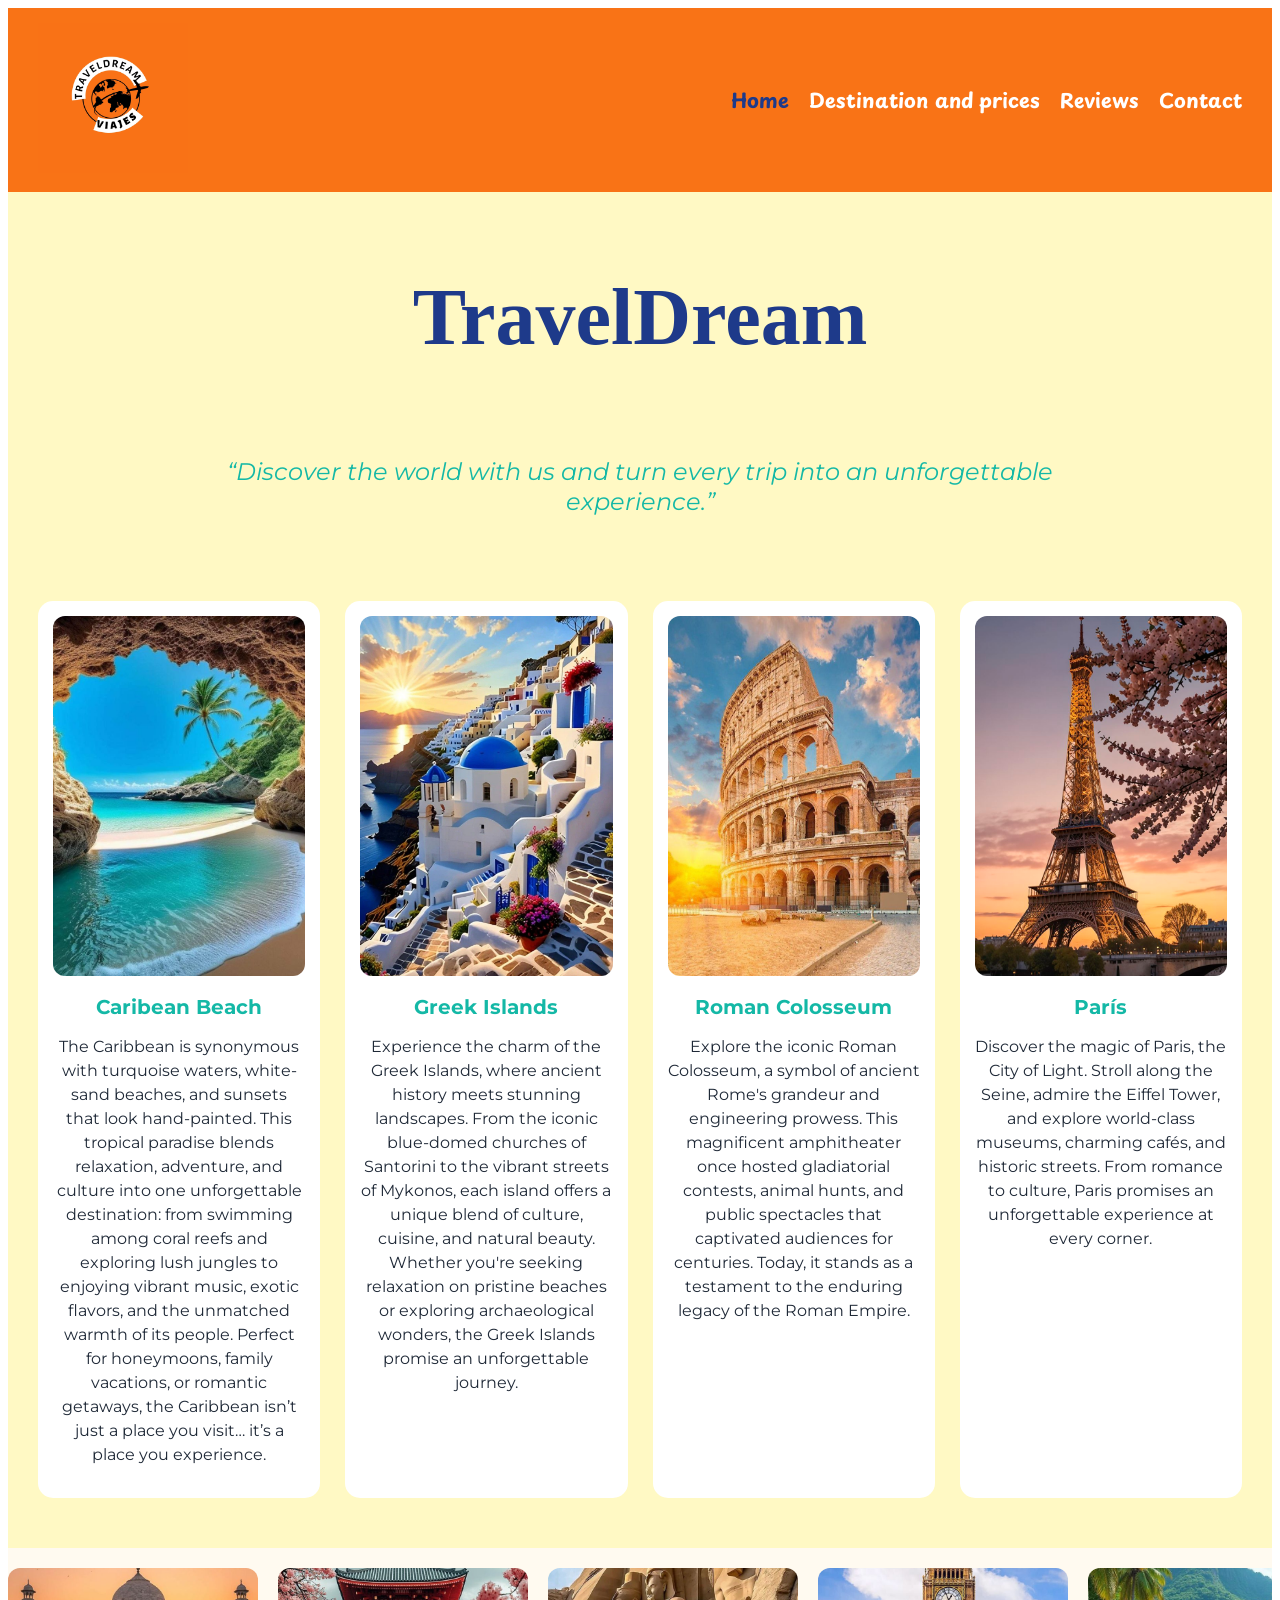
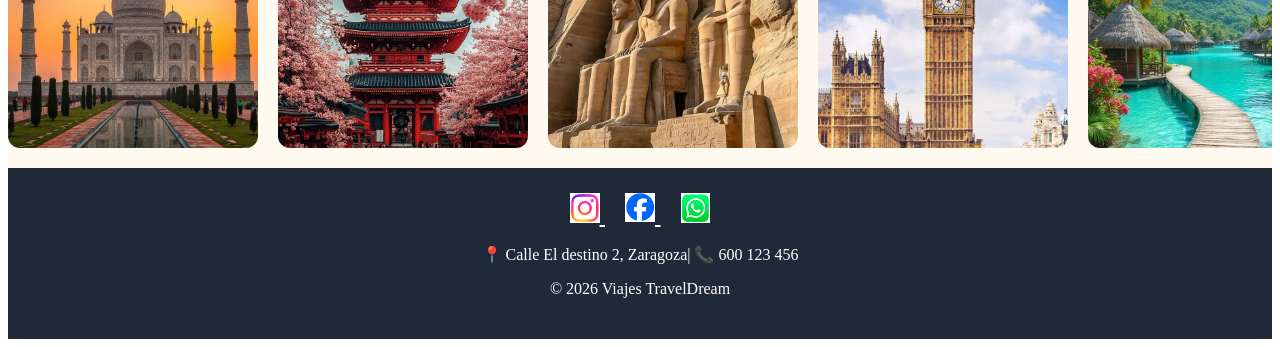
==== Index.html @ 804f77cd "Ya he cambiadocontactos en la pagina de index" ====
<!DOCTYPE html>
<html lang="en">

<head>
    <meta charset="UTF-8">
    <meta name="viewport" content="width=device-width, initial-scale=1.0">
    <title>TravelDream - your dream vacation</title>

    <link rel="stylesheet" href="./CSS/rest.css">
    <link rel="stylesheet" href="./CSS/styles.css">
    <link rel="preconnect" href="https://fonts.googleapis.com">
    <link rel="preconnect" href="https://fonts.gstatic.com" crossorigin>
    <link href="https://fonts.googleapis.com/css2?family=Montserrat:ital,wght@0,100..900;1,100..900&display=swap"
        rel="stylesheet">
    <link rel="preconnect" href="https://fonts.googleapis.com">
    <link rel="preconnect" href="https://fonts.gstatic.com" crossorigin>
    <link href="https://fonts.googleapis.com/css2?family=Playpen+Sans:wght@100..800&display=swap" rel="stylesheet">
</head>

<body>
    <header class="header">
        <div class="logo">
            <img src="Imagénes/LOGOTIPO.jpg" alt="viajes TravelDream">
        </div>
        <nav class="nav">
            <ul>
                <li><a href="Home.html" class="active">Home</a>
                <li><a href="Destinos y Precios.html">Destination and prices</a></li>
                <li><a href="Reseñas.html">Reviews</a></li>
                <li><a href="contacto.html">Contact</a></li>
            </ul>
        </nav>
    </header>

    <main>
        <section class="home">
            <h1>TravelDream</h1>
            <h2>
                <p class="home-description">
                    “Discover the world with us and turn every trip into an unforgettable experience.”
                </p>
            </h2>

            <div class="home-grid">
                <article class="home-card">
                    <img src="Imagénes/3.jpg" alt="Caribean Beach">
                    <h3>Caribean Beach</h3>
                    <p>The Caribbean is synonymous with turquoise waters, white-sand beaches, and sunsets that look
                        hand-painted. This tropical paradise blends relaxation, adventure, and culture into one
                        unforgettable destination: from swimming among coral reefs and exploring lush jungles to
                        enjoying vibrant music, exotic flavors, and the unmatched warmth of its people. Perfect for
                        honeymoons, family vacations, or romantic getaways, the Caribbean isn’t just a place you visit…
                        it’s a place you experience.
                    </p>
                </article>

                <article class="home-card">
                    <img src="Imagénes/6.jpg" alt="Greek Islands">
                    <h3>Greek Islands</h3>
                    <p>Experience the charm of the Greek Islands, where ancient history meets stunning landscapes. From
                        the iconic blue-domed churches of Santorini to the vibrant streets of Mykonos, each island
                        offers a unique blend of culture, cuisine, and natural beauty. Whether you're seeking relaxation
                        on pristine beaches or exploring archaeological wonders, the Greek Islands promise an
                        unforgettable journey.
                    </p>
                </article>

                <article class="home-card">
                    <img src="Imagénes/12.jpg" alt="Roman Colosseum">
                    <h3>Roman Colosseum</h3>
                    <p>Explore the iconic Roman Colosseum, a symbol of ancient Rome's grandeur and engineering prowess.
                        This magnificent amphitheater once hosted gladiatorial contests, animal hunts, and public
                        spectacles that captivated audiences for centuries. Today, it stands as a testament to the
                        enduring legacy of the Roman Empire.
                    </p>
                </article>

                <article class="home-card">
                    <img src="Imagénes/16.jpg" alt="París">
                    <h3>París</h3>
                    <p>Discover the magic of Paris, the City of Light. Stroll along the Seine, admire the Eiffel Tower,
                        and explore world-class museums, charming cafés, and historic streets. From romance to culture,
                        Paris promises an unforgettable experience at every corner.
                </article>
            </div>
        </section>
       



        <section class="carousel">
            <div class="carousel-track">
                <img src="Imagénes/18.jpg" alt="Destinos">
                <img src="Imagénes/19.jpg" alt="Destinos">
                <img src="Imagénes/20.jpg" alt="Destinos">
                <img src="Imagénes/21.jpg" alt="Destinos">
                <img src="Imagénes/22.jpg" alt="Destinos">
                <img src="Imagénes/23.jpg" alt="Destinos">
                <img src="Imagénes/24.jpg" alt="Destinos">
                <img src="Imagénes/26.jpg" alt="Destinos">
                <img src="Imagénes/27.jpg" alt="Destinos">
            </div>
        </section>
    </main>

    <footer class="footer">
        <div class="social">
            <a href="Imagénes/icono insta.png" target="_blank">
                <img src="Imagénes/icono insta.png" alt="Instagram" class="social-icon">
            </a>

            <a href="Imagénes/facebook.png" target="_blank">
                <img src="Imagénes/facebook.png" class="social-icon">
            </a>
            <a href="Imagénes/wasp2.png" target="_blank">
                <img src="Imagénes/wasp2.png" class="social-icon">
            </a>
        </div>
        <p>📍 Calle El destino 2, Zaragoza| 📞 600 123 456</p>
        <p>© 2026 Viajes TravelDream</p>
    </footer>



</body>

</html>
---- CSS/styles.css ----
.montserrat-bold {
  font-family: "Montserrat", sans-serif;
  font-optical-sizing: auto;
  font-weight: 700;
  font-style: normal;
}
.montserrat-regular {
  font-family: "Montserrat", sans-serif;
  font-optical-sizing: auto;
  font-weight: 400;
  font-style: normal;
}

.playpen-sans-cursive{
  font-family: "Playpen Sans", cursive;
  font-optical-sizing: auto;
  font-weight: 700;
  font-style: normal;
}
.header {
    display: flex;
    justify-content: space-between;
    align-items: center;
    background-color: #f97316;
    padding: 15px 30px;
}

.logo img {
    width: 150px;
}

.nav ul {
    display: flex;
    list-style: none;
    gap: 20px;
}

.nav a {
    text-decoration: none;
    color: #fff;
    font-family: 'Playpen Sans', sans-serif;
    font-size: 20px;
    font-weight: bold;
    transition: color 0.3s;
}

.nav a:hover {
    color: #1E3A8A;
}

.nav a.active {
    color: #1E3A8A;
    cursor: default;
}

.nav a:not(.active):hover {
    color: #1E3A8A;
}



h1 {
    color: #1E3A8A;
    font-family: "Playpen Sans"cursive;
    font-size: 80px;
    font-weight: 700;
    text-align: center;
    margin-top: 30px;
    margin-bottom: -10px;
}

h2 {
    color:#14B8A6;
    font-family: "Playpen"cursive;
    font-style: italic;
    font-size: 40px;
    font-weight: 400;
    text-align: center;
    padding: 0 120px;
    white-space: pre-line;
    line-height: 30px;

}


.home {
    padding: 50px 30px;
    background-color:#FFF9C4;
    text-align: center;
}

.home h2 {
    margin-bottom: 30px;
    color: #14B8A6;
    font-family: "Montserrat", sans-serif;
    font-size: 24px;

}

.home-grid {
    display: grid;
    grid-template-columns: repeat(4, 1fr);
    gap: 25px;
}

.home-card {
    background-color: #fff;
    border-radius: 15px;
    padding: 15px;
    transition: transform 0.3s, box-shadow 0.3s;
}

.home-card:hover {
    transform: translateY(-8px);
    box-shadow: 0 10px 20px rgba(0, 0, 0, 0.15);
}

.home-card img {
    width: 100%;
    height: 360px;
    object-fit: cover;
    border-radius: 12px;
}

.home-card h3 {

    margin: 15px 0 10px;
    color: #14B8A6;
    font-family: "Montserrat", sans-serif;
    font-size: 20px
}

.home-card p {
    color: #1f2937;
    font-family: "Montserrat", sans-serif;
    font-weight: 400;
    font-size: 16px;
    line-height: 1.5;
}





.carousel {
    width: 100%;
    overflow: hidden;
    background-color: #fffaf0;
    padding: 20px 0;
}

.carousel-track {
    display: flex;
    width: max-content;
    animation: scroll 12s linear infinite;
}

.carousel-track img {
    width: 250px;
    height: 180px;
    object-fit: cover;
    margin-right: 20px;
    border-radius: 12px;
}

.footer {
    background-color: #1f2937;
    color: #fff;
    text-align: center;
    padding: 25px;
}

.social {
    margin-bottom: 10px;
}

.social a {
    color: #fff;
    margin: 0 10px;
    font-size: 22px;
    transition: transform 0.3s;
}

.social a:hover {
    transform: scale(1.2);
}

.social-icon {
    width: 30px;
    height: 30px;
    object-fit: contain;
    transition: transform 0.3s ease;
}

.contact {
    background-color: #FFF9C4;
    padding: 50px 30px;
    text-align: center;
   
    
}
.contact h2 {
    font-family: 'monserrat'sans-serif;
    font-size: 25px;
}
.contact-form {
    max-width: 500px;
   margin:auto;
    display: flex;
    flex-direction: column;

    gap: 15px;
}

.contact-form input,
.contact-form textarea {
    padding: 10px;
    border-radius: 8px;
    border: 1px solid #ccc;
    font-family: 'Monserrat'sans-serif;
    font-size: 14px;
    font-weight: 400;
}

.contact-form button {
    background-color:#14B8A6;
    color:#fff;
    font-family: 'Monserrat';
    font-size: 15px;
    font-weight: 600;
    border: none;
    padding: 12px;
    border-radius: 8px;
    cursor: pointer;
    transition: background 0.3s;
}

.contact-form button:hover {
    background-color:#1E3A8A;
}
@media (max-width: 768px) {
    .contact {
        padding: 40px 20px;
    }

    .contact h2 {
        font-size: 22px;
    }

    .contact-form button {
        font-size: 16px;
    }
}






/* ANIMACIÓN del carrusel */
@keyframes scroll {
    0% {
        transform: translateX(0);
    }

    100% {
        transform: translateX(-50%);
    }
}

/* PAUSA AL PASAR EL RATÓN */
.carousel:hover .carousel-track {
    animation-play-state: paused;
}

/* RESPONSIVE */
@media (max-width: 768px) {
    .carousel-track img {
        width: 180px;
        height: 140px;
    }
}


/* RESPONSIVE */
@media (max-width: 768px) {
    .nav ul {
        flex-direction: column;
        gap: 10px;
    }

    

    .carousel img {
        height: 220px;
    }
}


/* estilo de destinos y precios */
.pricing {
    padding: 50px 5%;
    text-align: center;
    background-color: #FFF9C4;
}

.subtitle {
    color: #666;
    margin-bottom: 30px;
}

.table-container {
    overflow-x: auto; /* permite scroll lateral en móviles */
}

table {
    width: 100%;
    border-collapse: collapse;
    background: white;
    box-shadow: 0 5px 15px rgba(0,0,0,0.05);
    border-radius: 10px;
    overflow: hidden;
}

th, td {
    padding: 15px 20px;
    text-align: left;
    border-bottom: 1px solid #eee;
}

th {
    background-color: #0077b6; /* TravelDream Blue */
    color: white;
    font-weight: 600;
    text-transform: uppercase;
    font-size: 0.85rem;
}

tr:hover {
    background-color: #f9f9f9;
}

.price {
    font-weight: bold;
    color: #0077b6;
    font-size: 1.1rem;
}

.btn-book {
    background-color: #2a9d8f;
    color: white;
    border: none;
    padding: 8px 15px;
    border-radius: 5px;
    cursor: pointer;
    font-family: 'Montserrat', sans-serif;
    transition: 0.3s;
}

.btn-book:hover {
    background-color: #264653;
}
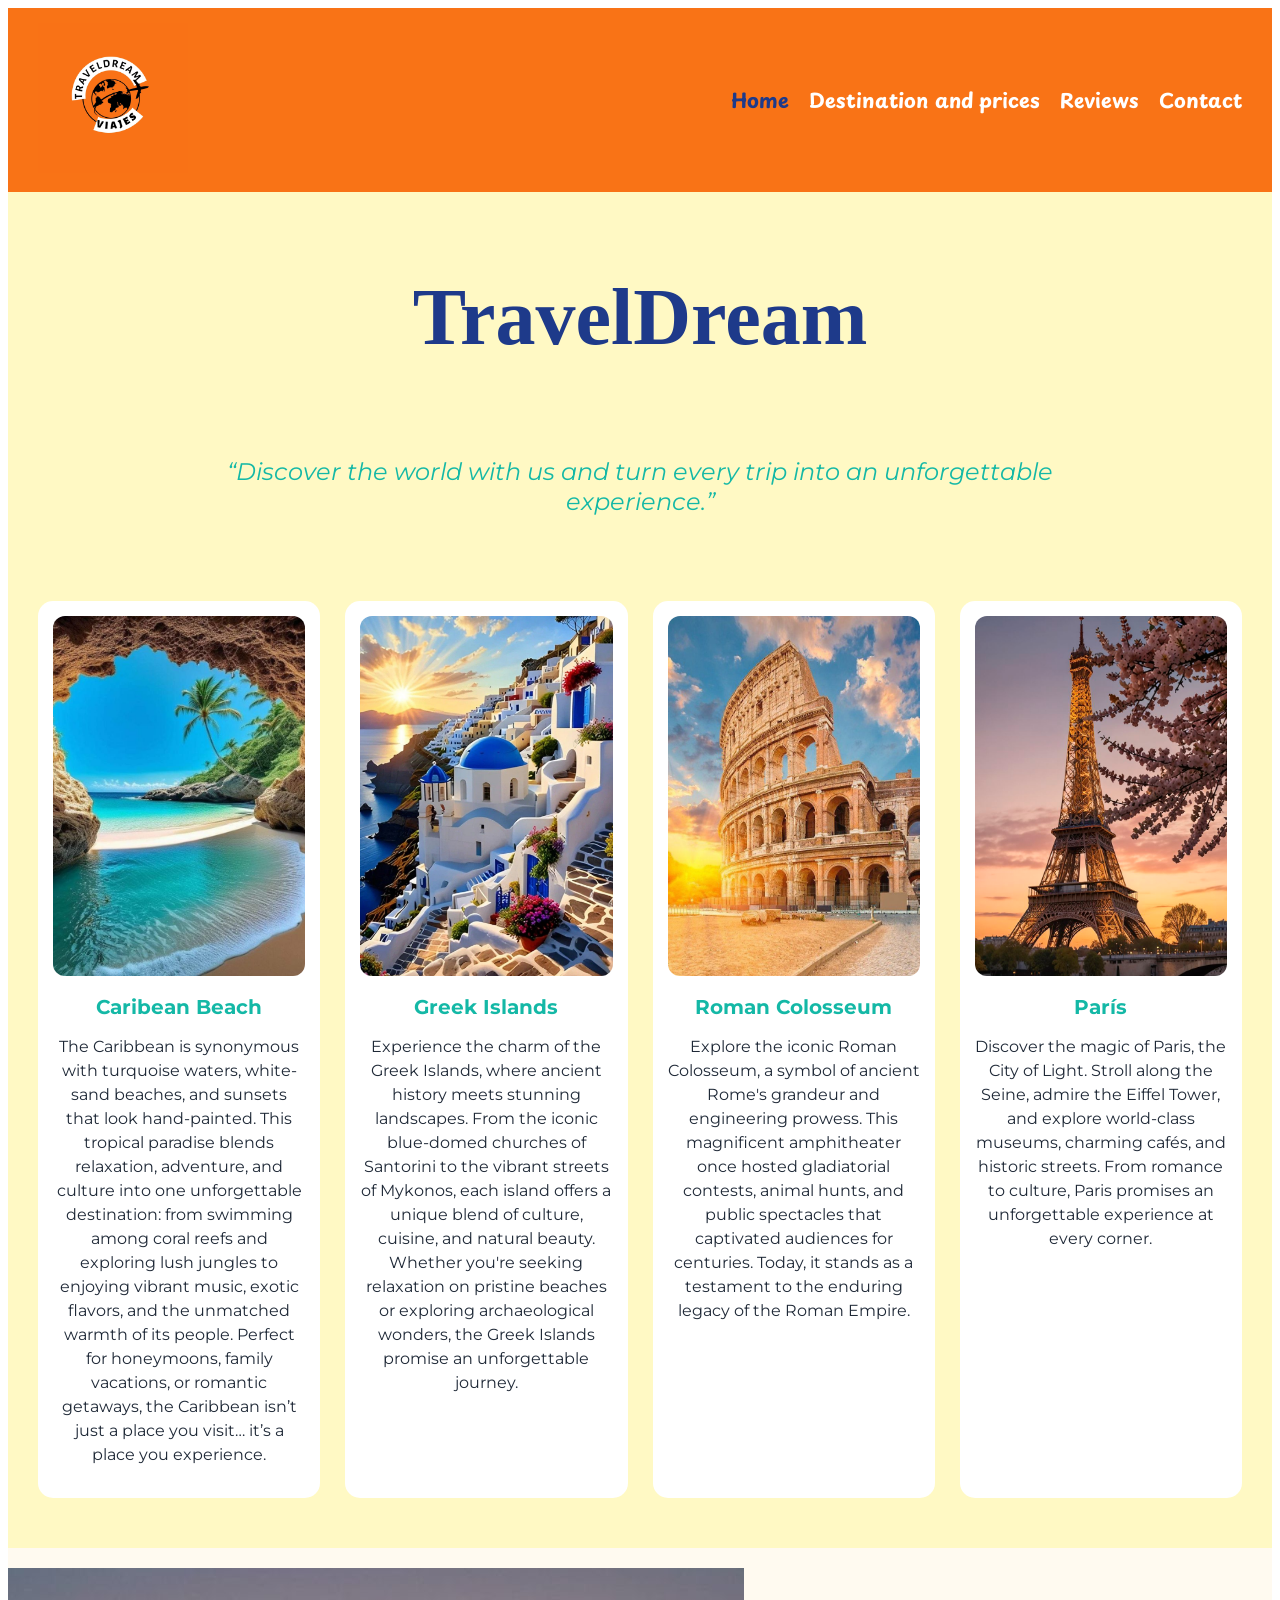
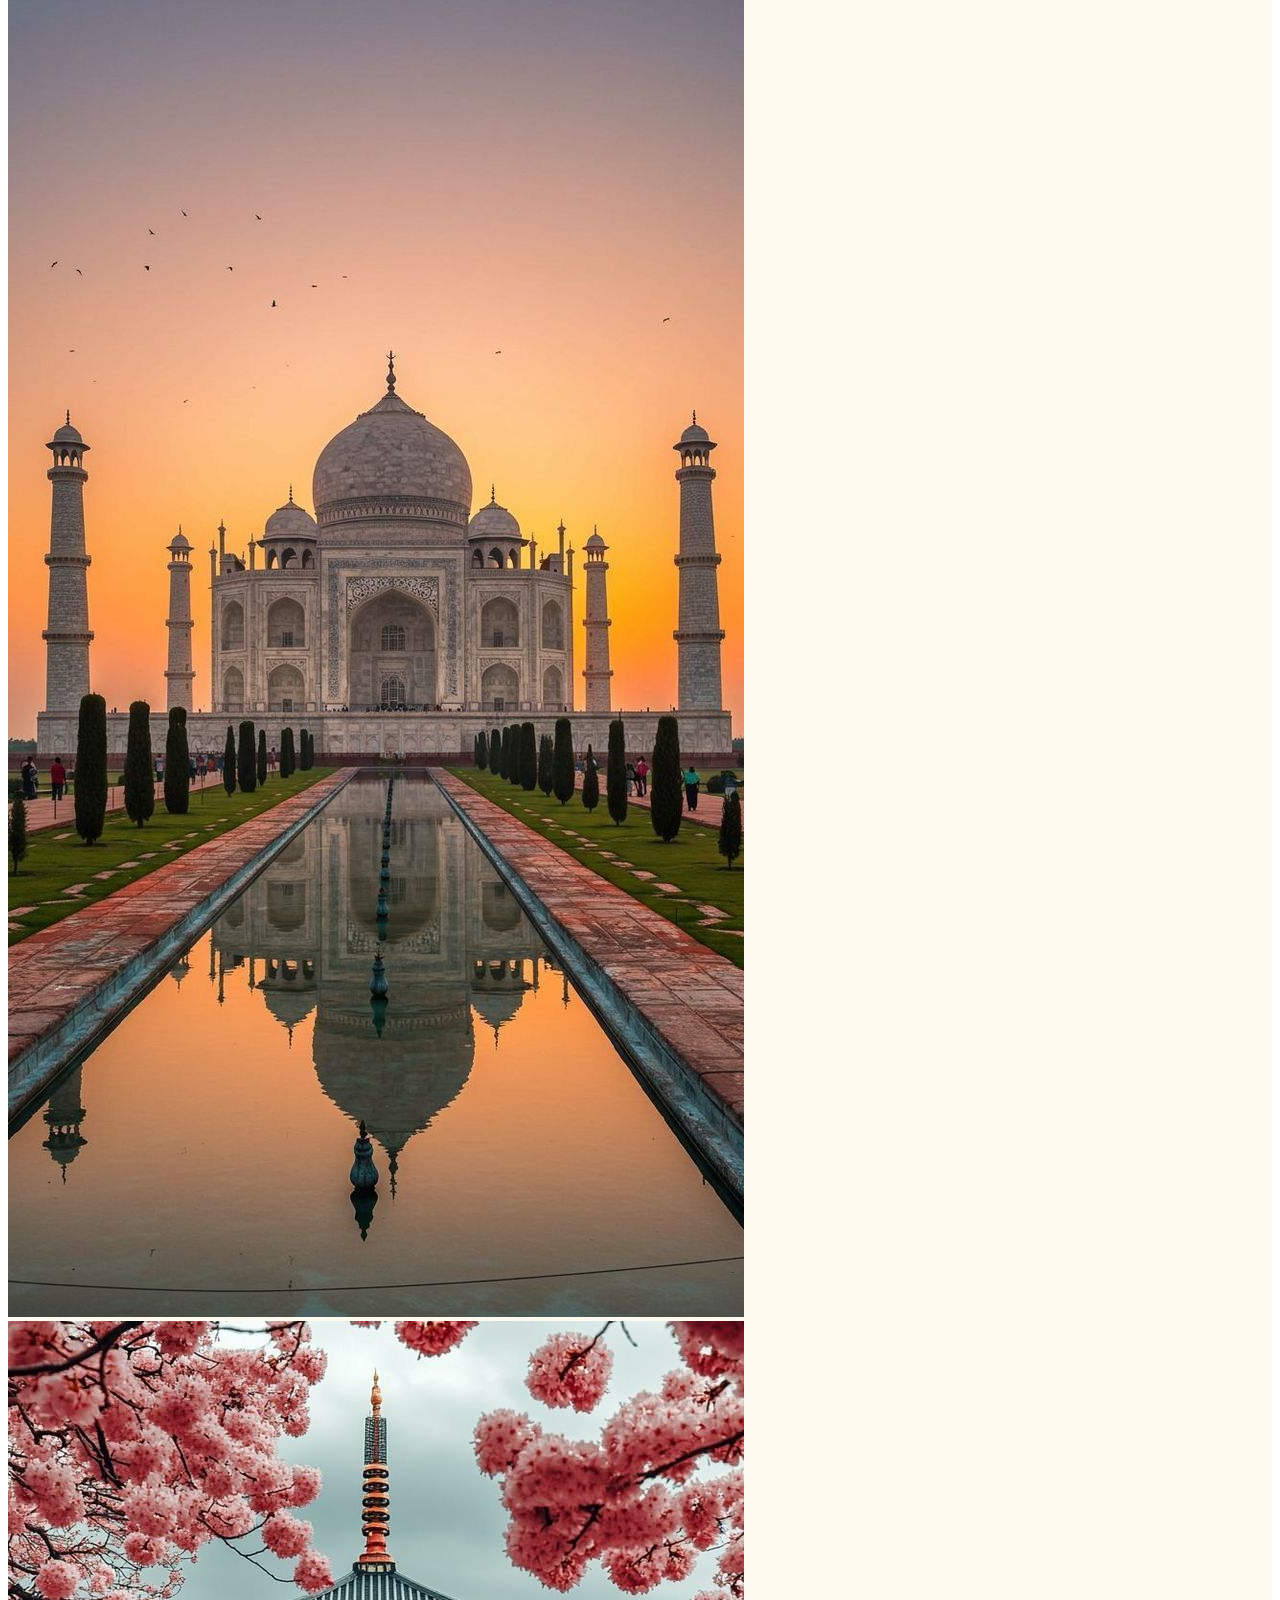
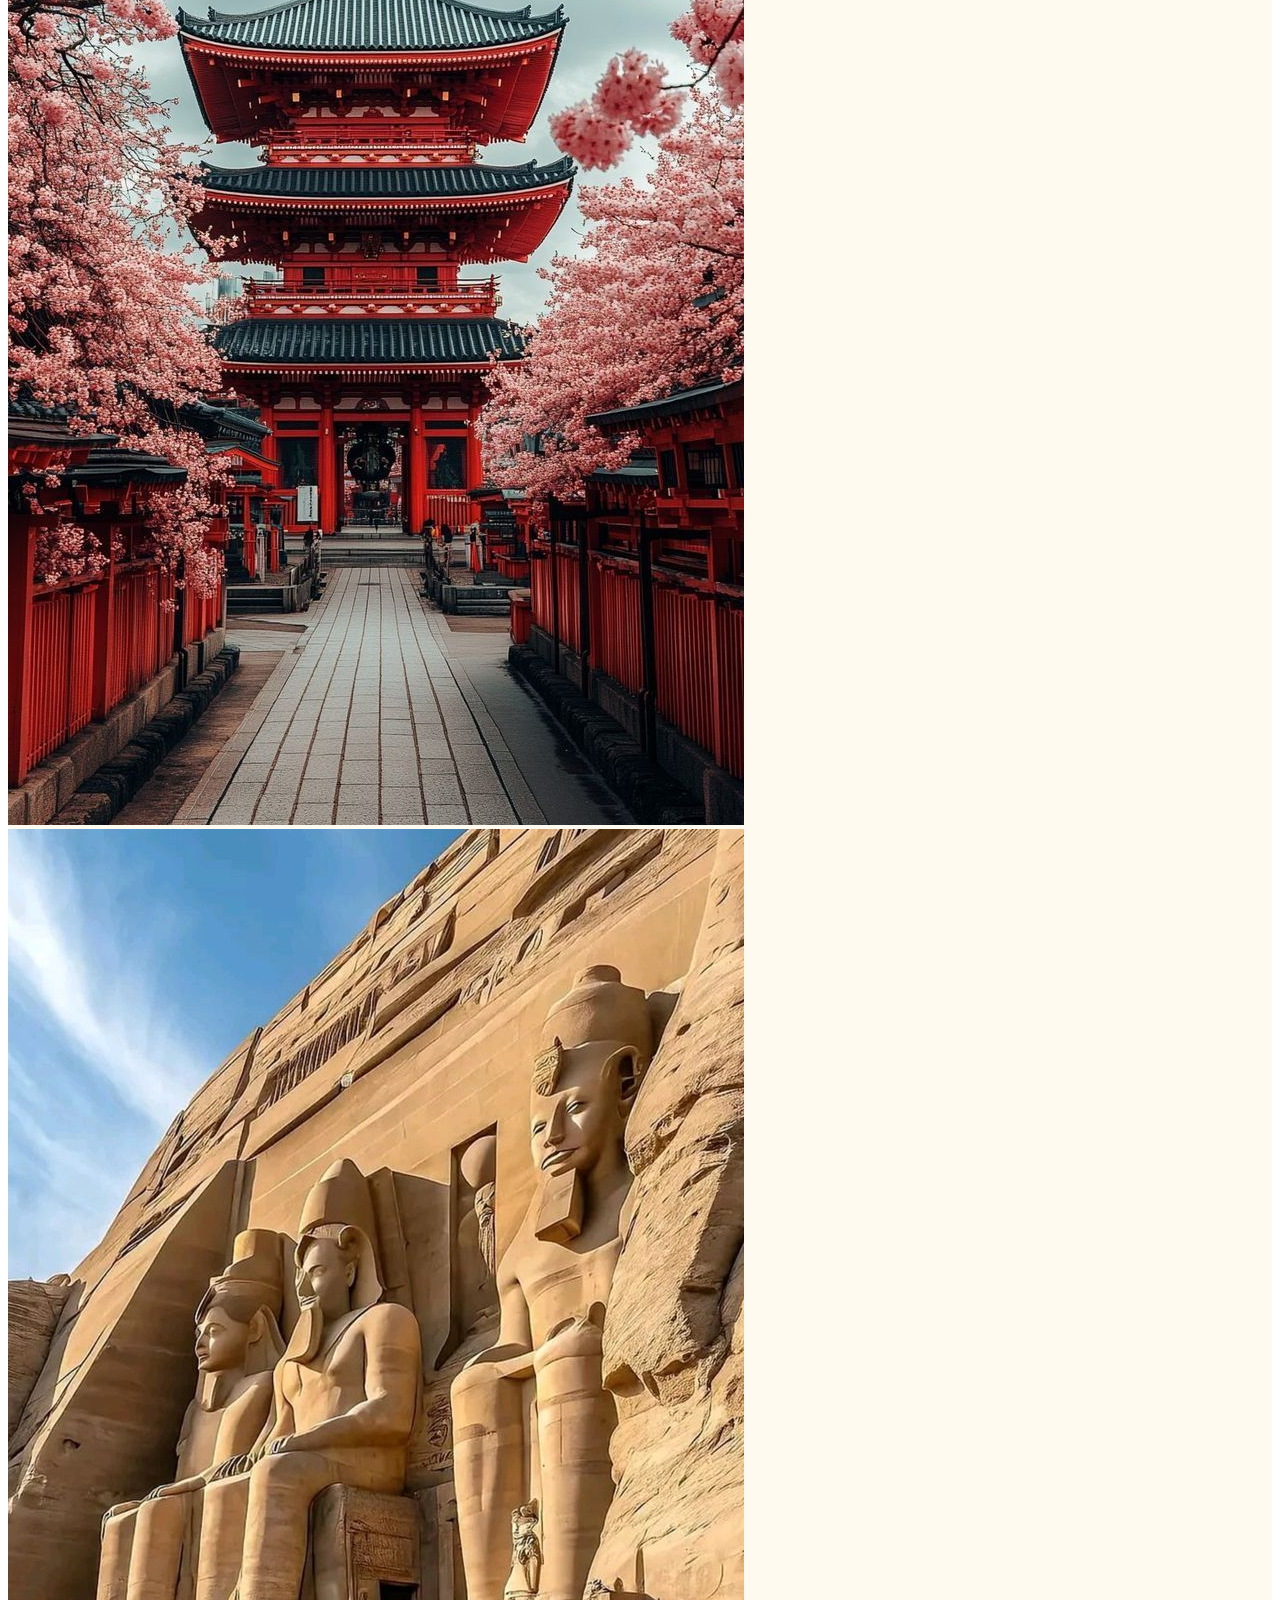
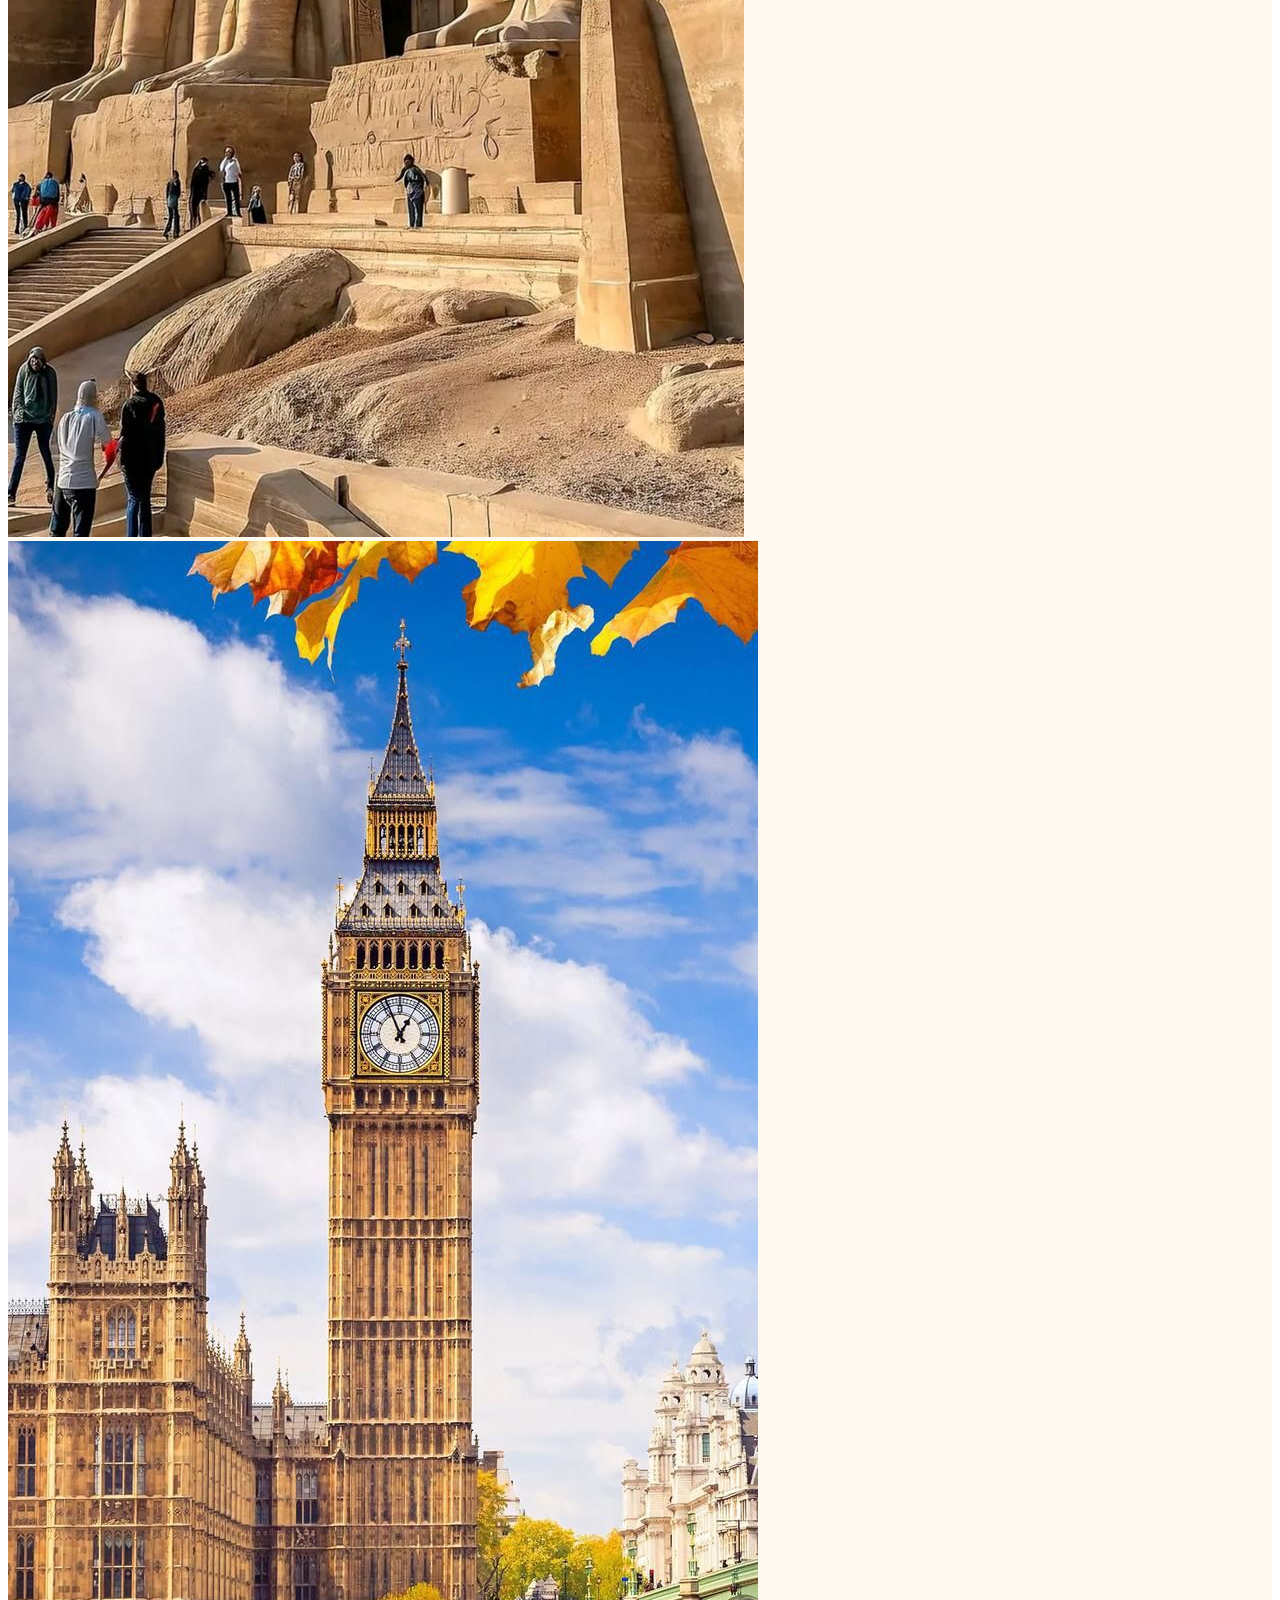
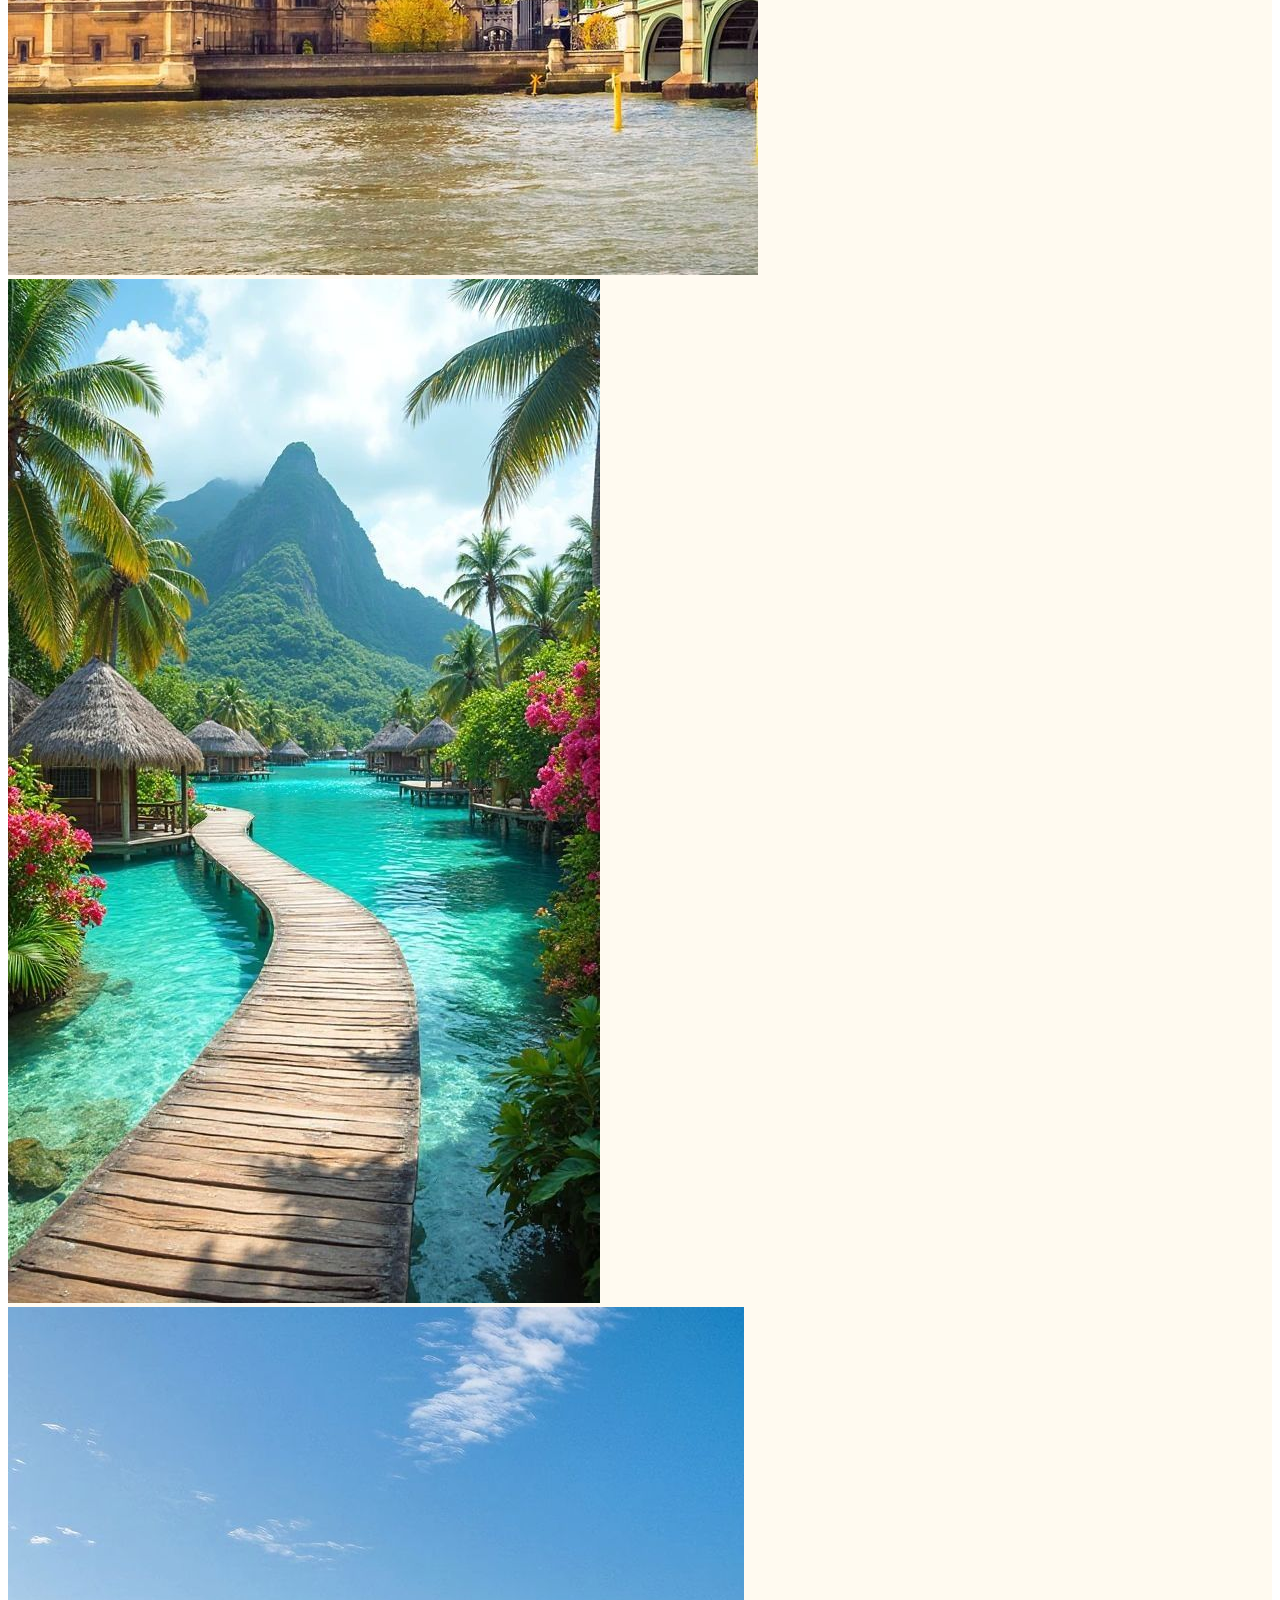
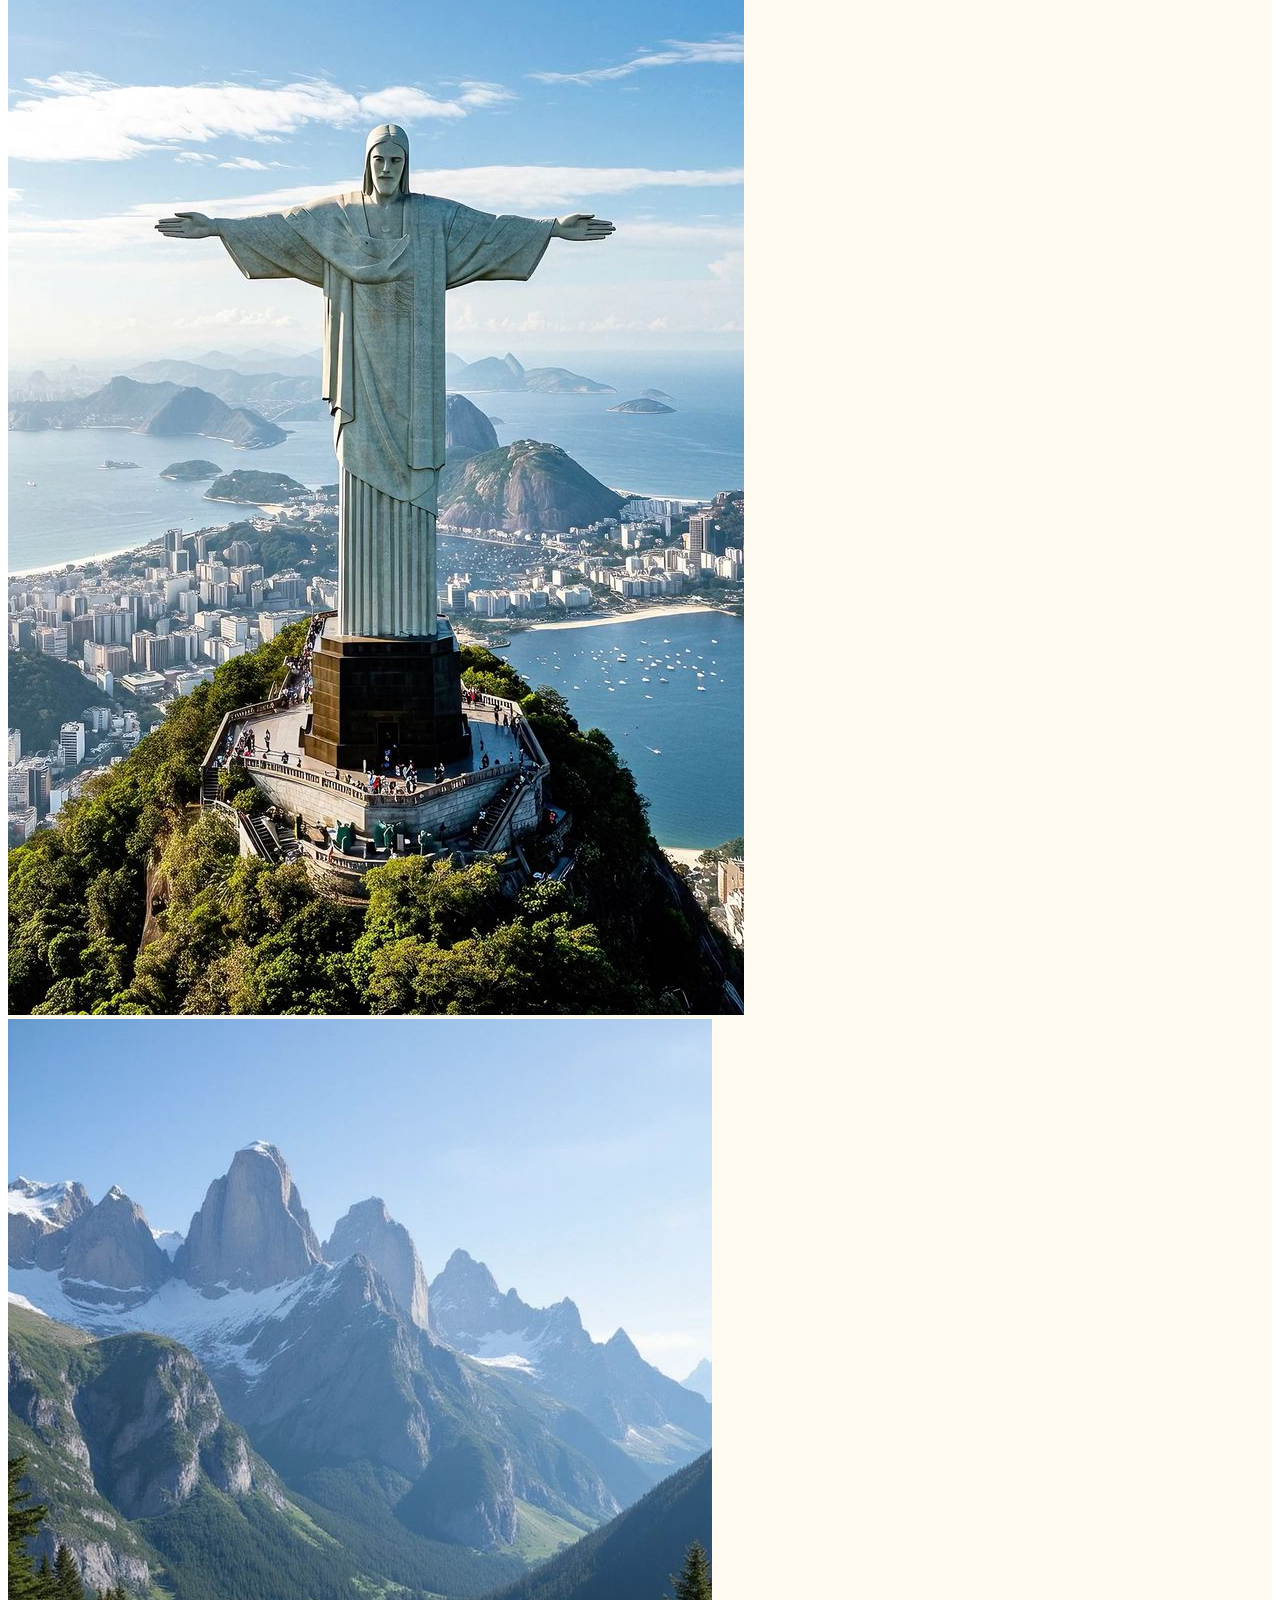
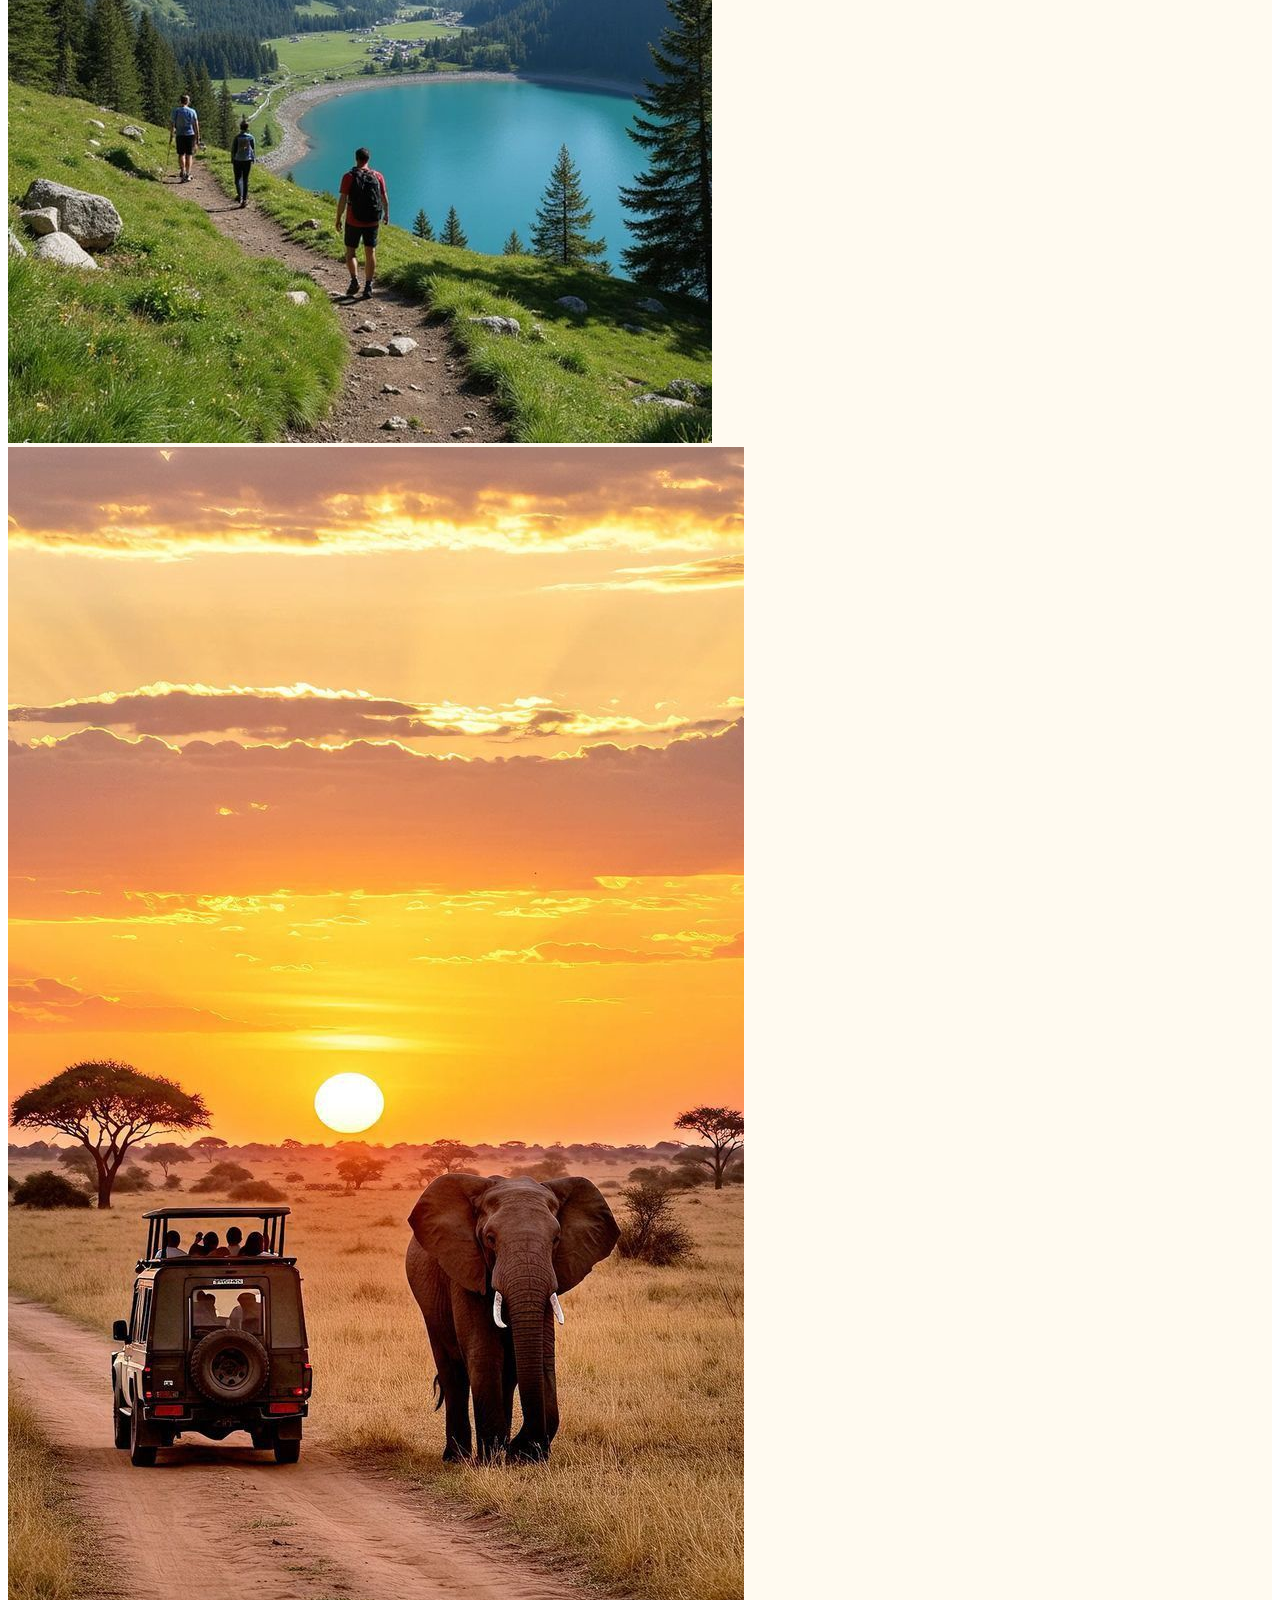
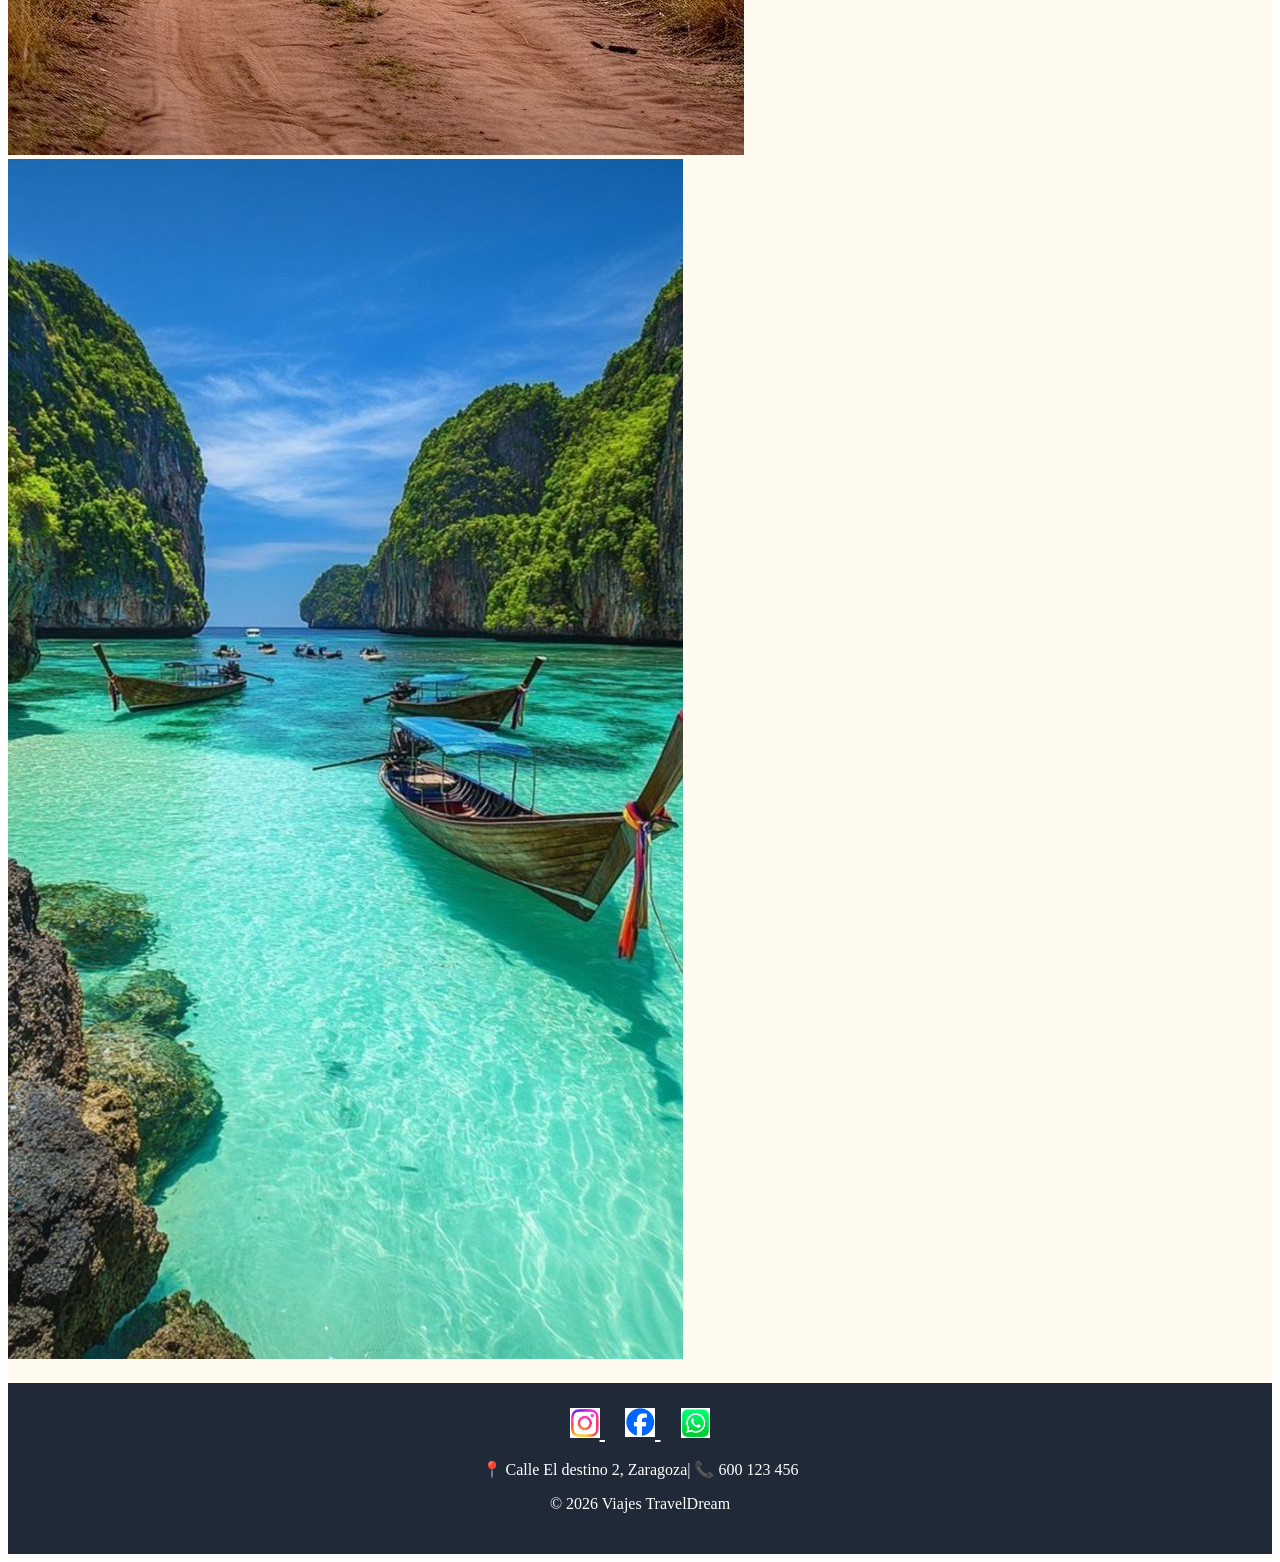
==== commit 98dfe802: "Merge branch 'feature/index' of https://github.com/Viajes-TravelDream/traveldream-landing into featu" ====
--- a/Index.html
+++ b/Index.html
@@ -86,10 +86,8 @@
         </section>
        
 
-
-
-        <section class="carousel">
-            <div class="carousel-track">
+        <section class="carousel-section">
+            <div class="carousel">
                 <img src="Imagénes/18.jpg" alt="Destinos">
                 <img src="Imagénes/19.jpg" alt="Destinos">
                 <img src="Imagénes/20.jpg" alt="Destinos">
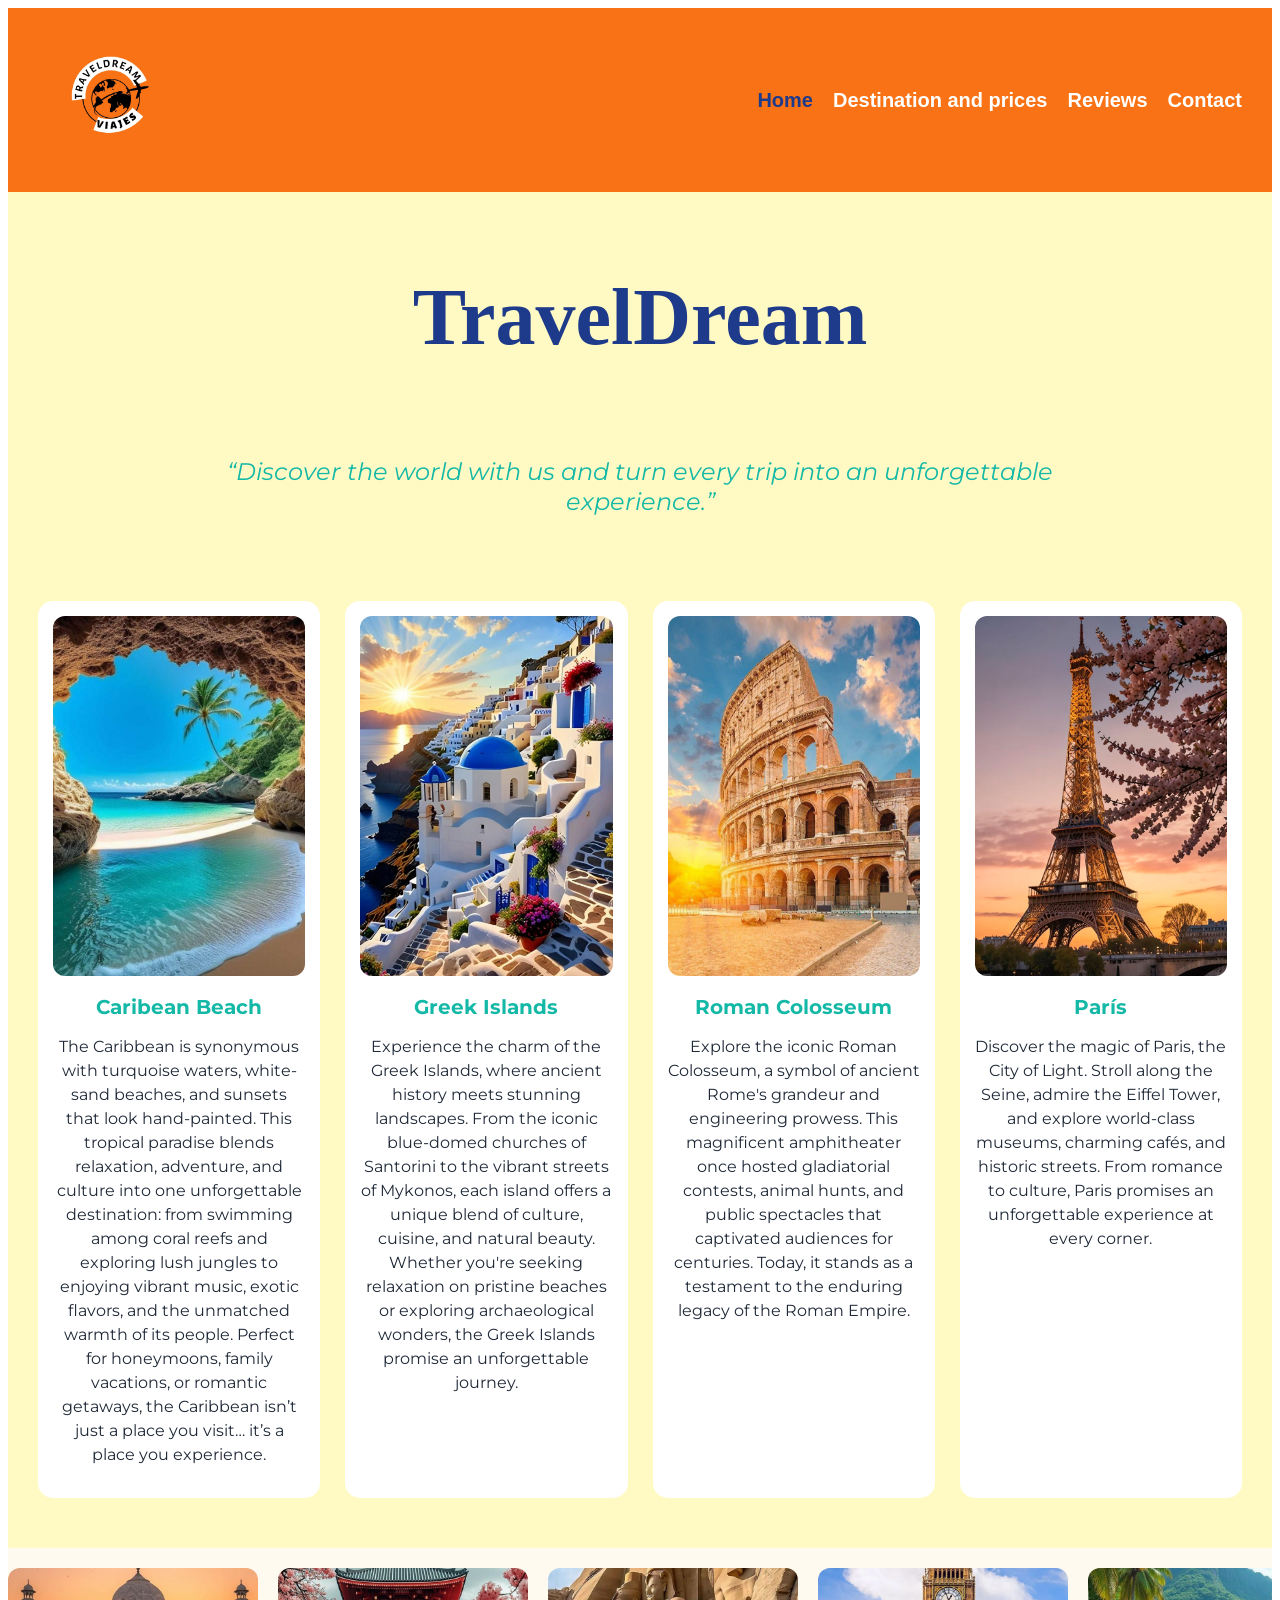
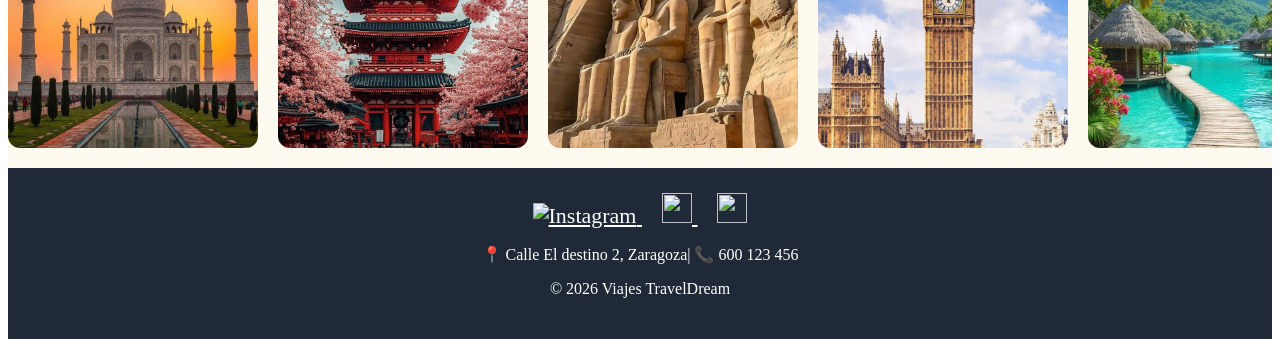
==== commit 00106334: "RESEÑAS CREADO" ====
--- a/Index.html
+++ b/Index.html
@@ -1,6 +1,5 @@
 <!DOCTYPE html>
 <html lang="en">
-
 <head>
     <meta charset="UTF-8">
     <meta name="viewport" content="width=device-width, initial-scale=1.0">
@@ -9,12 +8,8 @@
     <link rel="stylesheet" href="./CSS/rest.css">
     <link rel="stylesheet" href="./CSS/styles.css">
     <link rel="preconnect" href="https://fonts.googleapis.com">
-    <link rel="preconnect" href="https://fonts.gstatic.com" crossorigin>
-    <link href="https://fonts.googleapis.com/css2?family=Montserrat:ital,wght@0,100..900;1,100..900&display=swap"
-        rel="stylesheet">
-    <link rel="preconnect" href="https://fonts.googleapis.com">
-    <link rel="preconnect" href="https://fonts.gstatic.com" crossorigin>
-    <link href="https://fonts.googleapis.com/css2?family=Playpen+Sans:wght@100..800&display=swap" rel="stylesheet">
+<link rel="preconnect" href="https://fonts.gstatic.com" crossorigin>
+<link href="https://fonts.googleapis.com/css2?family=Montserrat:ital,wght@0,100..900;1,100..900&display=swap" rel="stylesheet">
 </head>
 
 <body>
@@ -27,17 +22,17 @@
                 <li><a href="Home.html" class="active">Home</a>
                 <li><a href="Destinos y Precios.html">Destination and prices</a></li>
                 <li><a href="Reseñas.html">Reviews</a></li>
-                <li><a href="contacto.html">Contact</a></li>
+                <li><a href="Contacta.html">Contact</a></li>
             </ul>
         </nav>
     </header>
 
     <main>
-        <section class="home">
+          <section class="home">
             <h1>TravelDream</h1>
             <h2>
                 <p class="home-description">
-                    “Discover the world with us and turn every trip into an unforgettable experience.”
+                     “Discover the world with us and turn every trip into an unforgettable experience.”
                 </p>
             </h2>
 
@@ -45,49 +40,36 @@
                 <article class="home-card">
                     <img src="Imagénes/3.jpg" alt="Caribean Beach">
                     <h3>Caribean Beach</h3>
-                    <p>The Caribbean is synonymous with turquoise waters, white-sand beaches, and sunsets that look
-                        hand-painted. This tropical paradise blends relaxation, adventure, and culture into one
-                        unforgettable destination: from swimming among coral reefs and exploring lush jungles to
-                        enjoying vibrant music, exotic flavors, and the unmatched warmth of its people. Perfect for
-                        honeymoons, family vacations, or romantic getaways, the Caribbean isn’t just a place you visit…
-                        it’s a place you experience.
+                    <p>The Caribbean is synonymous with turquoise waters, white-sand beaches, and sunsets that look hand-painted. This tropical paradise blends relaxation, adventure, and culture into one unforgettable destination: from swimming among coral reefs and exploring lush jungles to enjoying vibrant music, exotic flavors, and the unmatched warmth of its people. Perfect for honeymoons, family vacations, or romantic getaways, the Caribbean isn’t just a place you visit… it’s a place you experience.
                     </p>
                 </article>
 
                 <article class="home-card">
                     <img src="Imagénes/6.jpg" alt="Greek Islands">
                     <h3>Greek Islands</h3>
-                    <p>Experience the charm of the Greek Islands, where ancient history meets stunning landscapes. From
-                        the iconic blue-domed churches of Santorini to the vibrant streets of Mykonos, each island
-                        offers a unique blend of culture, cuisine, and natural beauty. Whether you're seeking relaxation
-                        on pristine beaches or exploring archaeological wonders, the Greek Islands promise an
-                        unforgettable journey.
+                    <p>Experience the charm of the Greek Islands, where ancient history meets stunning landscapes. From the iconic blue-domed churches of Santorini to the vibrant streets of Mykonos, each island offers a unique blend of culture, cuisine, and natural beauty. Whether you're seeking relaxation on pristine beaches or exploring archaeological wonders, the Greek Islands promise an unforgettable journey.
                     </p>
                 </article>
 
                 <article class="home-card">
                     <img src="Imagénes/12.jpg" alt="Roman Colosseum">
                     <h3>Roman Colosseum</h3>
-                    <p>Explore the iconic Roman Colosseum, a symbol of ancient Rome's grandeur and engineering prowess.
-                        This magnificent amphitheater once hosted gladiatorial contests, animal hunts, and public
-                        spectacles that captivated audiences for centuries. Today, it stands as a testament to the
-                        enduring legacy of the Roman Empire.
+                    <p>Explore the iconic Roman Colosseum, a symbol of ancient Rome's grandeur and engineering prowess. This magnificent amphitheater once hosted gladiatorial contests, animal hunts, and public spectacles that captivated audiences for centuries. Today, it stands as a testament to the enduring legacy of the Roman Empire.
                     </p>
                 </article>
 
                 <article class="home-card">
                     <img src="Imagénes/16.jpg" alt="París">
                     <h3>París</h3>
-                    <p>Discover the magic of Paris, the City of Light. Stroll along the Seine, admire the Eiffel Tower,
-                        and explore world-class museums, charming cafés, and historic streets. From romance to culture,
-                        Paris promises an unforgettable experience at every corner.
+                    <p>Discover the magic of Paris, the City of Light. Stroll along the Seine, admire the Eiffel Tower, and explore world-class museums, charming cafés, and historic streets. From romance to culture, Paris promises an unforgettable experience at every corner.
                 </article>
             </div>
         </section>
-       
 
-        <section class="carousel-section">
-            <div class="carousel">
+
+
+        <section class="carousel">
+            <div class="carousel-track">
                 <img src="Imagénes/18.jpg" alt="Destinos">
                 <img src="Imagénes/19.jpg" alt="Destinos">
                 <img src="Imagénes/20.jpg" alt="Destinos">
@@ -101,17 +83,17 @@
         </section>
     </main>
 
-    <footer class="footer">
+ <footer class="footer">
         <div class="social">
-            <a href="Imagénes/icono insta.png" target="_blank">
-                <img src="Imagénes/icono insta.png" alt="Instagram" class="social-icon">
+            <a href="imagenes/icono insta.jpg" target="_blank">
+                <img src="imagenes/icono insta.jpg" alt="Instagram" class="social-icon">
             </a>
 
-            <a href="Imagénes/facebook.png" target="_blank">
-                <img src="Imagénes/facebook.png" class="social-icon">
+            <a href="imagenes/facebook.jpg" target="_blank">
+                <img src="imagenes/facebook.jpg" class="social-icon">
             </a>
-            <a href="Imagénes/wasp2.png" target="_blank">
-                <img src="Imagénes/wasp2.png" class="social-icon">
+            <a href="imagenes/wasp2.jpg" target="_blank">
+                <img src="imagenes/wasp2.jpg" class="social-icon">
             </a>
         </div>
         <p>📍 Calle El destino 2, Zaragoza| 📞 600 123 456</p>
@@ -122,4 +104,5 @@
 
 </body>
 
-</html>+</html>
+
--- a/CSS/styles.css
+++ b/CSS/styles.css
@@ -193,71 +193,6 @@
     transition: transform 0.3s ease;
 }
 
-.contact {
-    background-color: #FFF9C4;
-    padding: 50px 30px;
-    text-align: center;
-   
-    
-}
-.contact h2 {
-    font-family: 'monserrat'sans-serif;
-    font-size: 25px;
-}
-.contact-form {
-    max-width: 500px;
-   margin:auto;
-    display: flex;
-    flex-direction: column;
-
-    gap: 15px;
-}
-
-.contact-form input,
-.contact-form textarea {
-    padding: 10px;
-    border-radius: 8px;
-    border: 1px solid #ccc;
-    font-family: 'Monserrat'sans-serif;
-    font-size: 14px;
-    font-weight: 400;
-}
-
-.contact-form button {
-    background-color:#14B8A6;
-    color:#fff;
-    font-family: 'Monserrat';
-    font-size: 15px;
-    font-weight: 600;
-    border: none;
-    padding: 12px;
-    border-radius: 8px;
-    cursor: pointer;
-    transition: background 0.3s;
-}
-
-.contact-form button:hover {
-    background-color:#1E3A8A;
-}
-@media (max-width: 768px) {
-    .contact {
-        padding: 40px 20px;
-    }
-
-    .contact h2 {
-        font-size: 22px;
-    }
-
-    .contact-form button {
-        font-size: 16px;
-    }
-}
-
-
-
-
-
-
 /* ANIMACIÓN del carrusel */
 @keyframes scroll {
     0% {
@@ -282,7 +217,11 @@
     }
 }
 
-
+.products {
+    padding: 50px 30px;
+    background-color: #fde4ea;
+    text-align: center;
+}
 /* RESPONSIVE */
 @media (max-width: 768px) {
     .nav ul {
@@ -296,68 +235,23 @@
         height: 220px;
     }
 }
-
-
-/* estilo de destinos y precios */
-.pricing {
-    padding: 50px 5%;
-    text-align: center;
-    background-color: #FFF9C4;
-}
-
-.subtitle {
-    color: #666;
-    margin-bottom: 30px;
-}
-
-.table-container {
-    overflow-x: auto; /* permite scroll lateral en móviles */
-}
-
-table {
-    width: 100%;
-    border-collapse: collapse;
-    background: white;
-    box-shadow: 0 5px 15px rgba(0,0,0,0.05);
-    border-radius: 10px;
-    overflow: hidden;
-}
-
-th, td {
-    padding: 15px 20px;
-    text-align: left;
-    border-bottom: 1px solid #eee;
-}
-
-th {
-    background-color: #0077b6; /* TravelDream Blue */
-    color: white;
-    font-weight: 600;
-    text-transform: uppercase;
-    font-size: 0.85rem;
-}
-
-tr:hover {
-    background-color: #f9f9f9;
-}
-
-.price {
-    font-weight: bold;
-    color: #0077b6;
-    font-size: 1.1rem;
-}
-
-.btn-book {
-    background-color: #2a9d8f;
-    color: white;
-    border: none;
-    padding: 8px 15px;
-    border-radius: 5px;
-    cursor: pointer;
-    font-family: 'Montserrat', sans-serif;
-    transition: 0.3s;
-}
-
-.btn-book:hover {
-    background-color: #264653;
-}+<!-- INICIO RESEÑAS REALES - CARLA -->
+<section id="reseñas" class="reviews">
+
+<h2>Reseñas de nuestros viajeros</h2>
+
+<div class="reviews-container" id="reviewsContainer">
+</div>
+
+<form class="review-form" id="reviewForm">
+
+<input type="text" id="reviewName" placeholder="Tu nombre" required>
+
+<textarea id="reviewText" placeholder="Escribe tu reseña..." required></textarea>
+
+<button type="submit">Enviar reseña</button>
+
+</form>
+
+</section>
+<!-- FIN RESEÑAS REALES -->
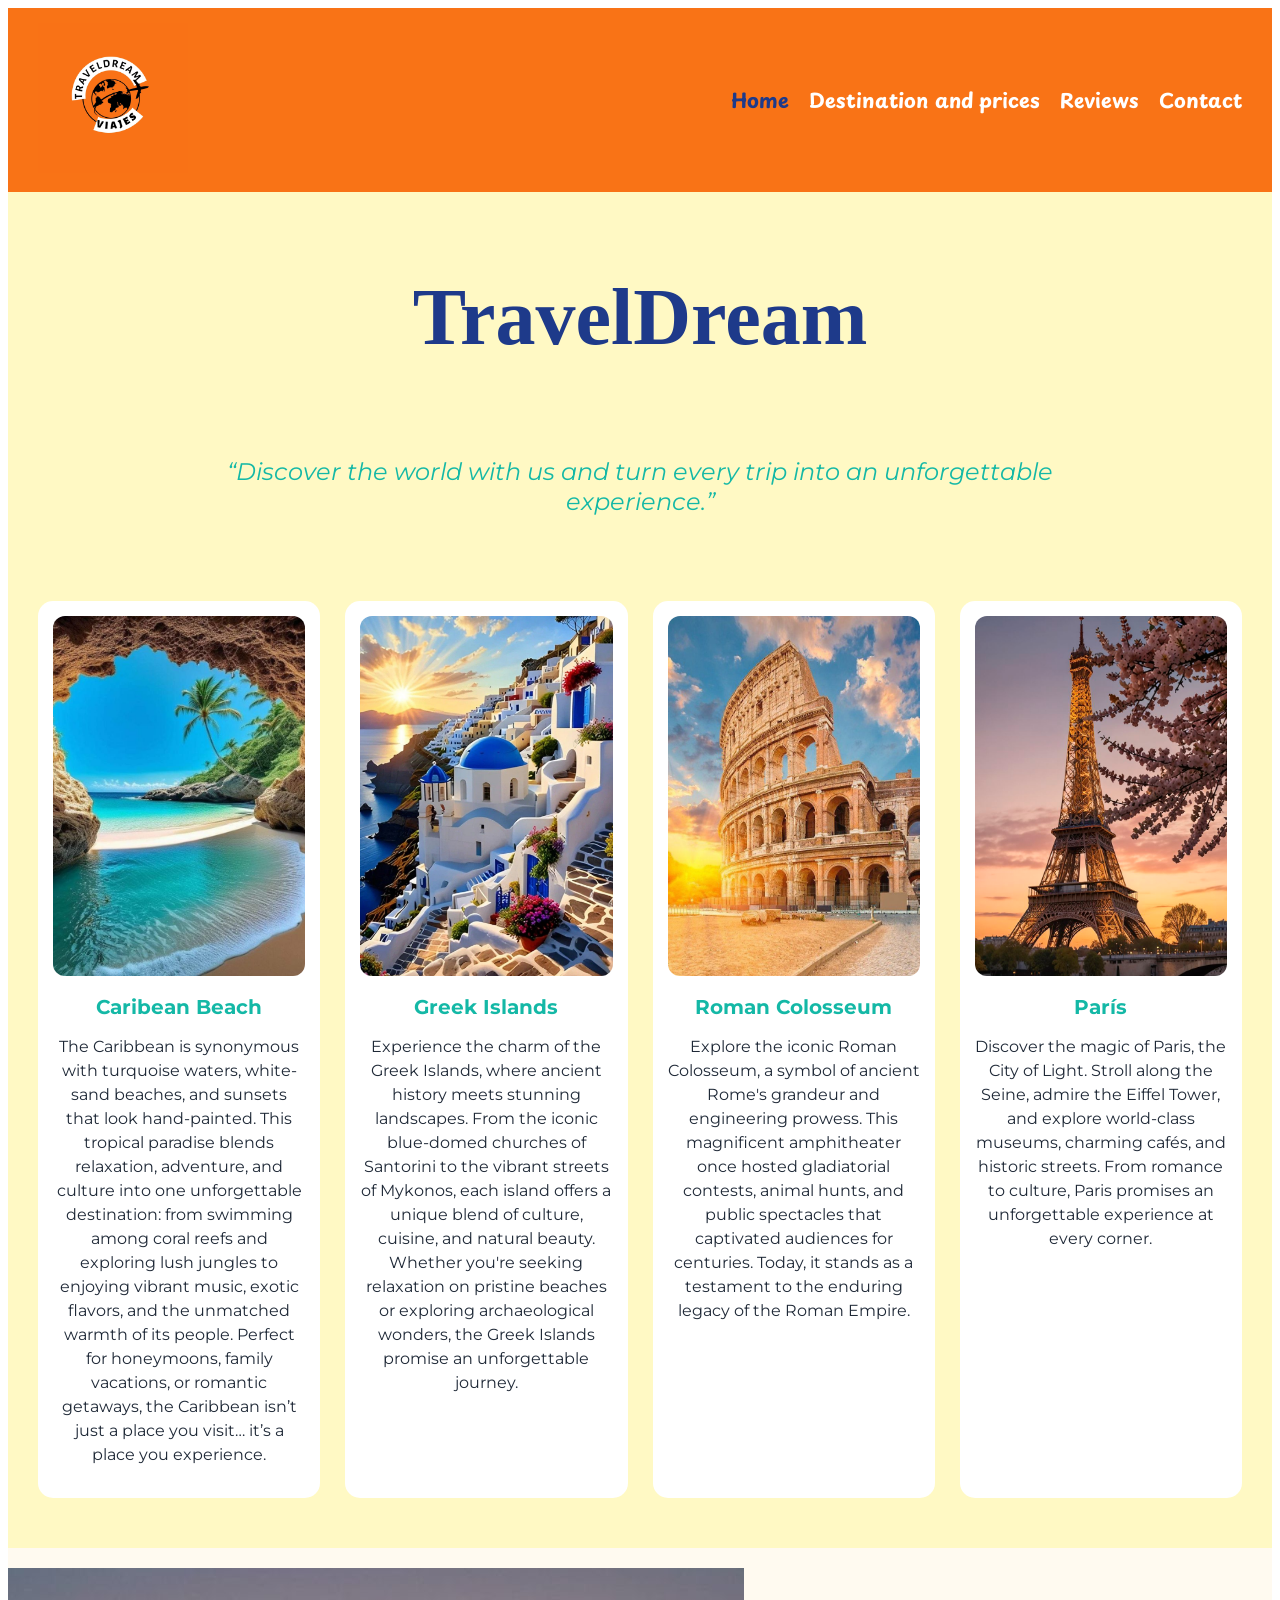
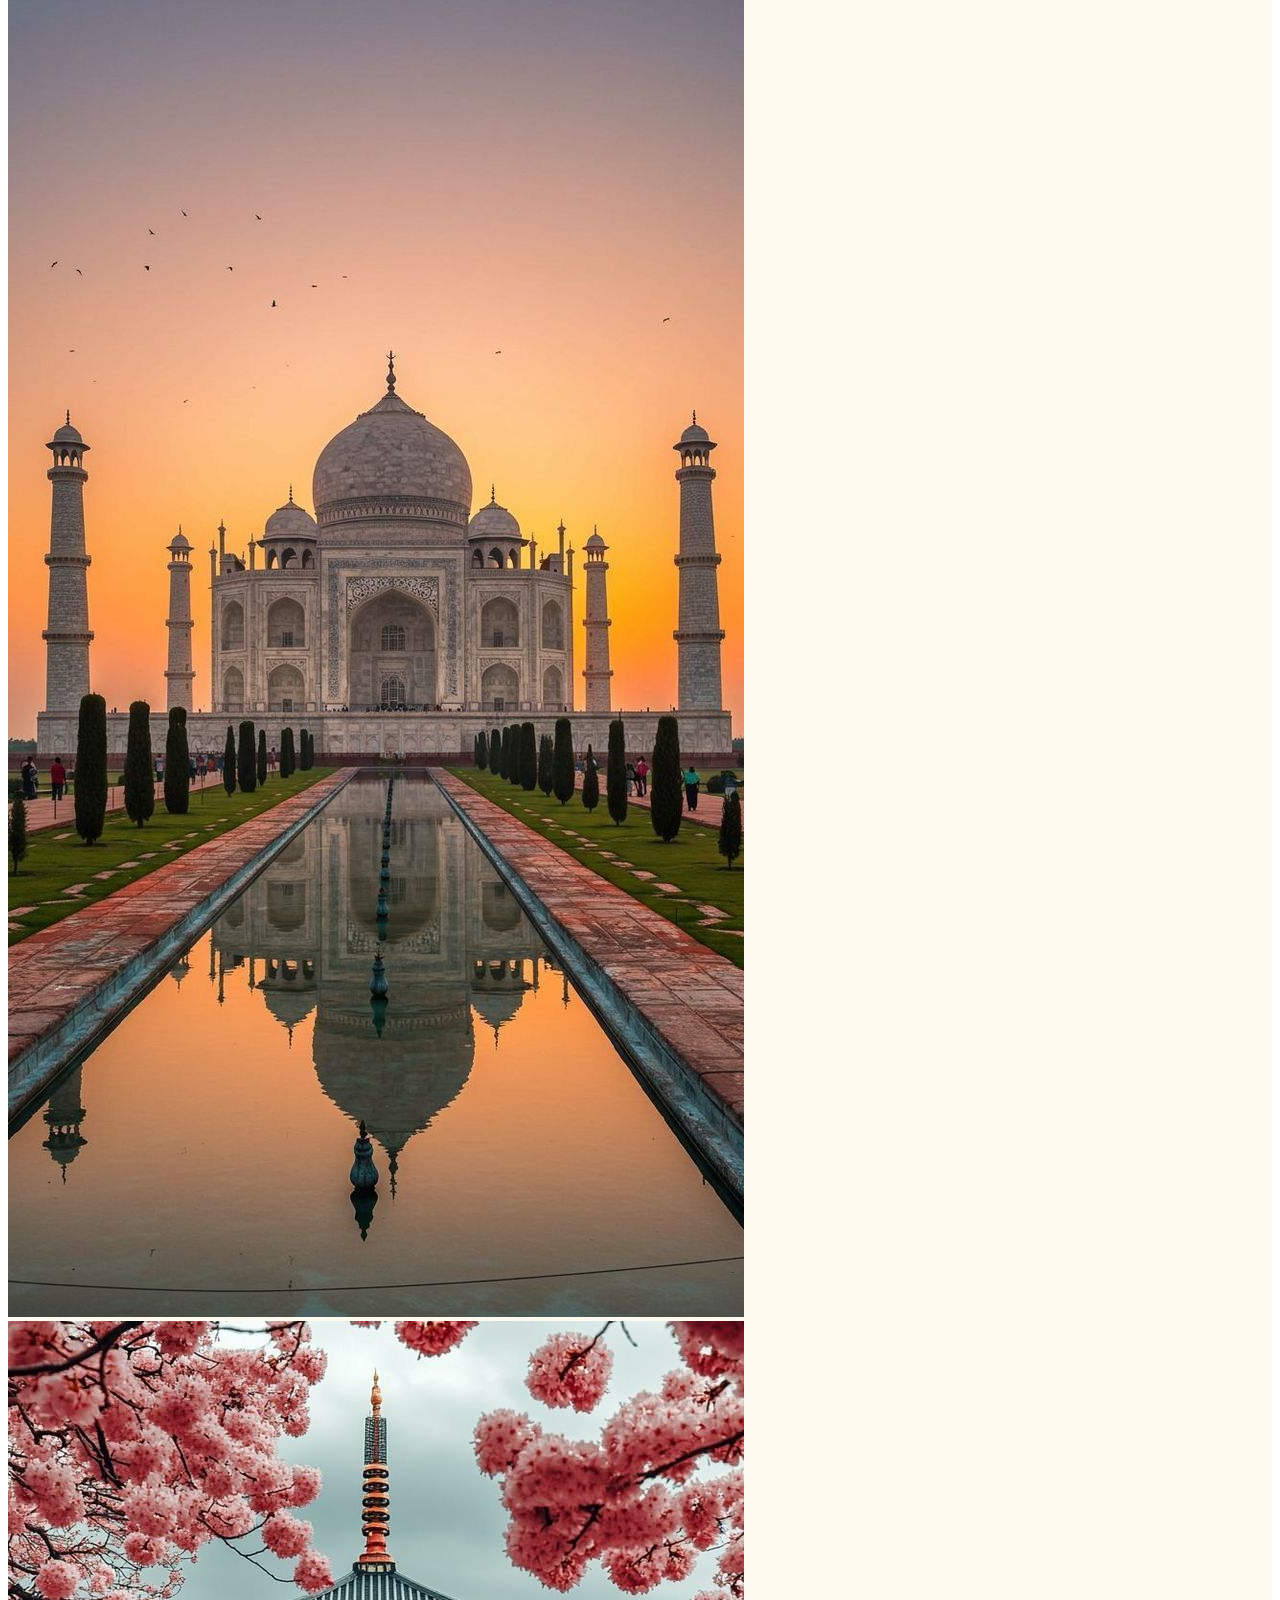
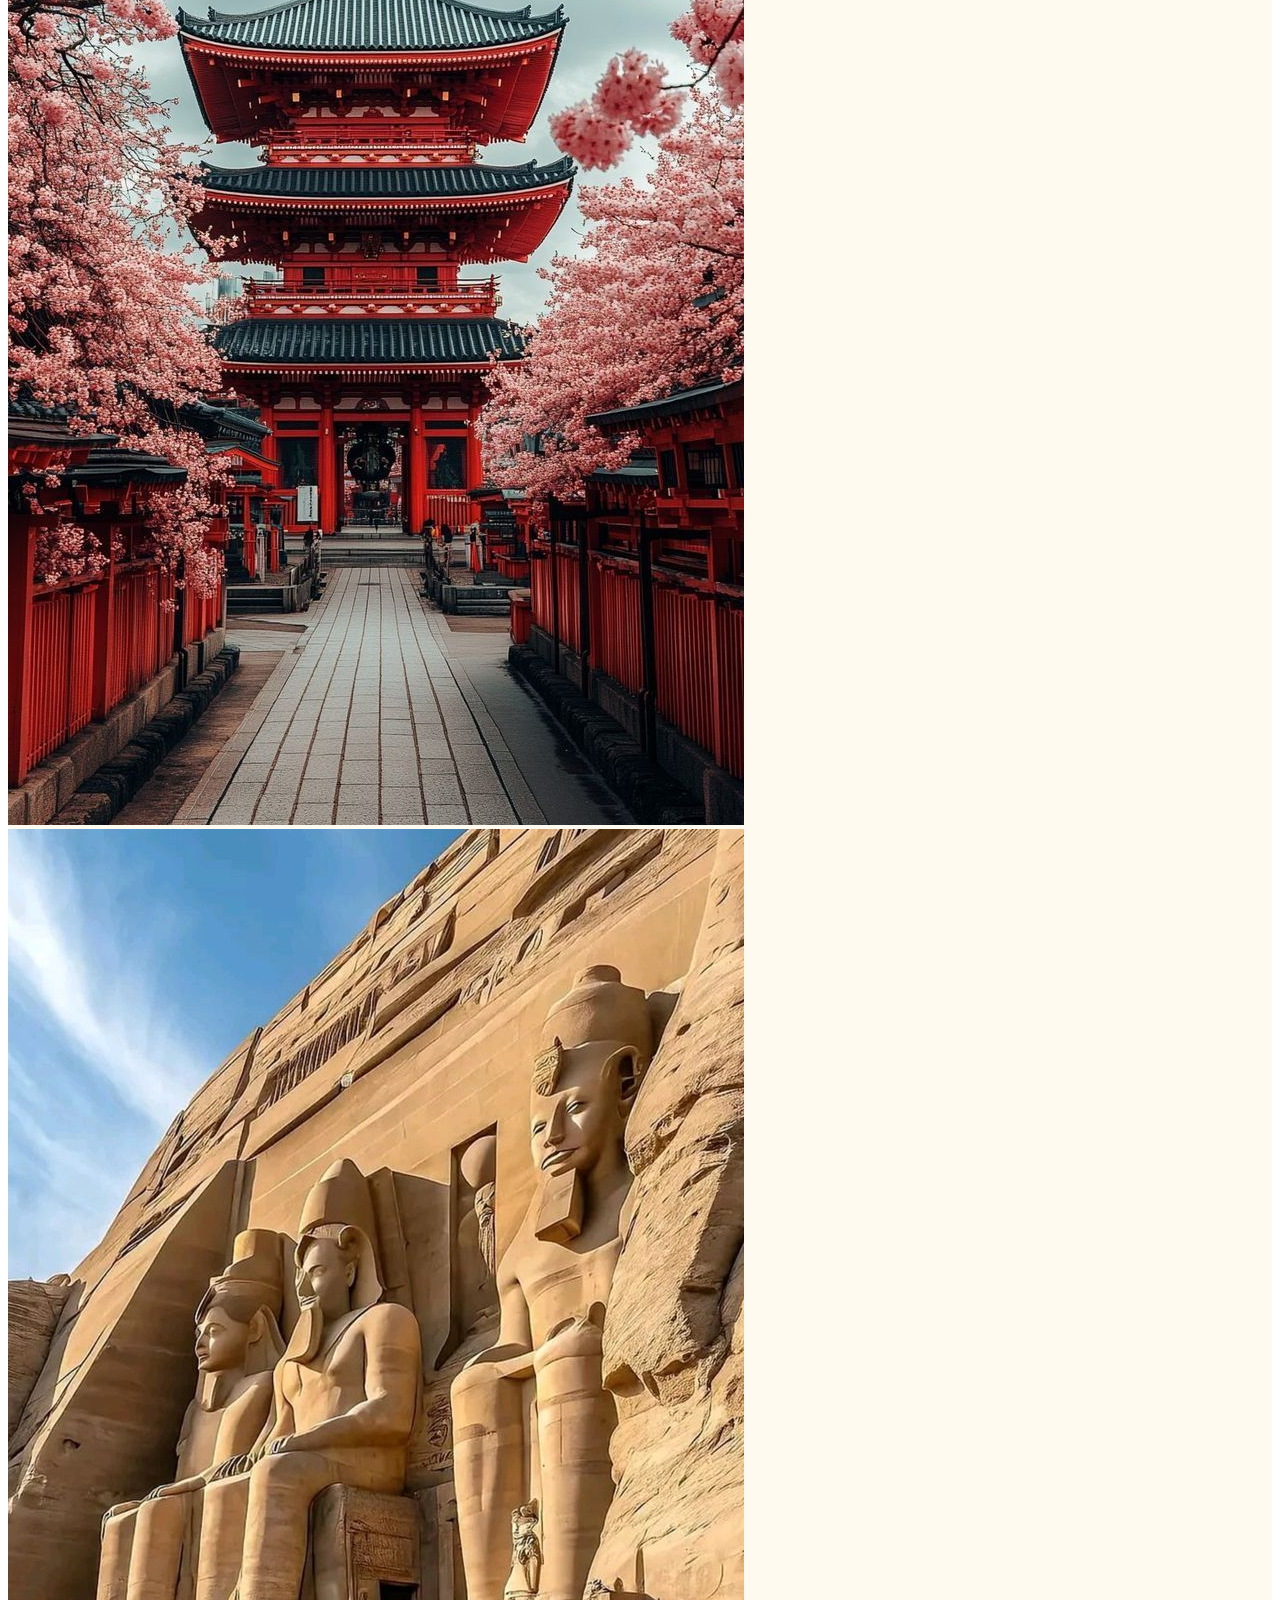
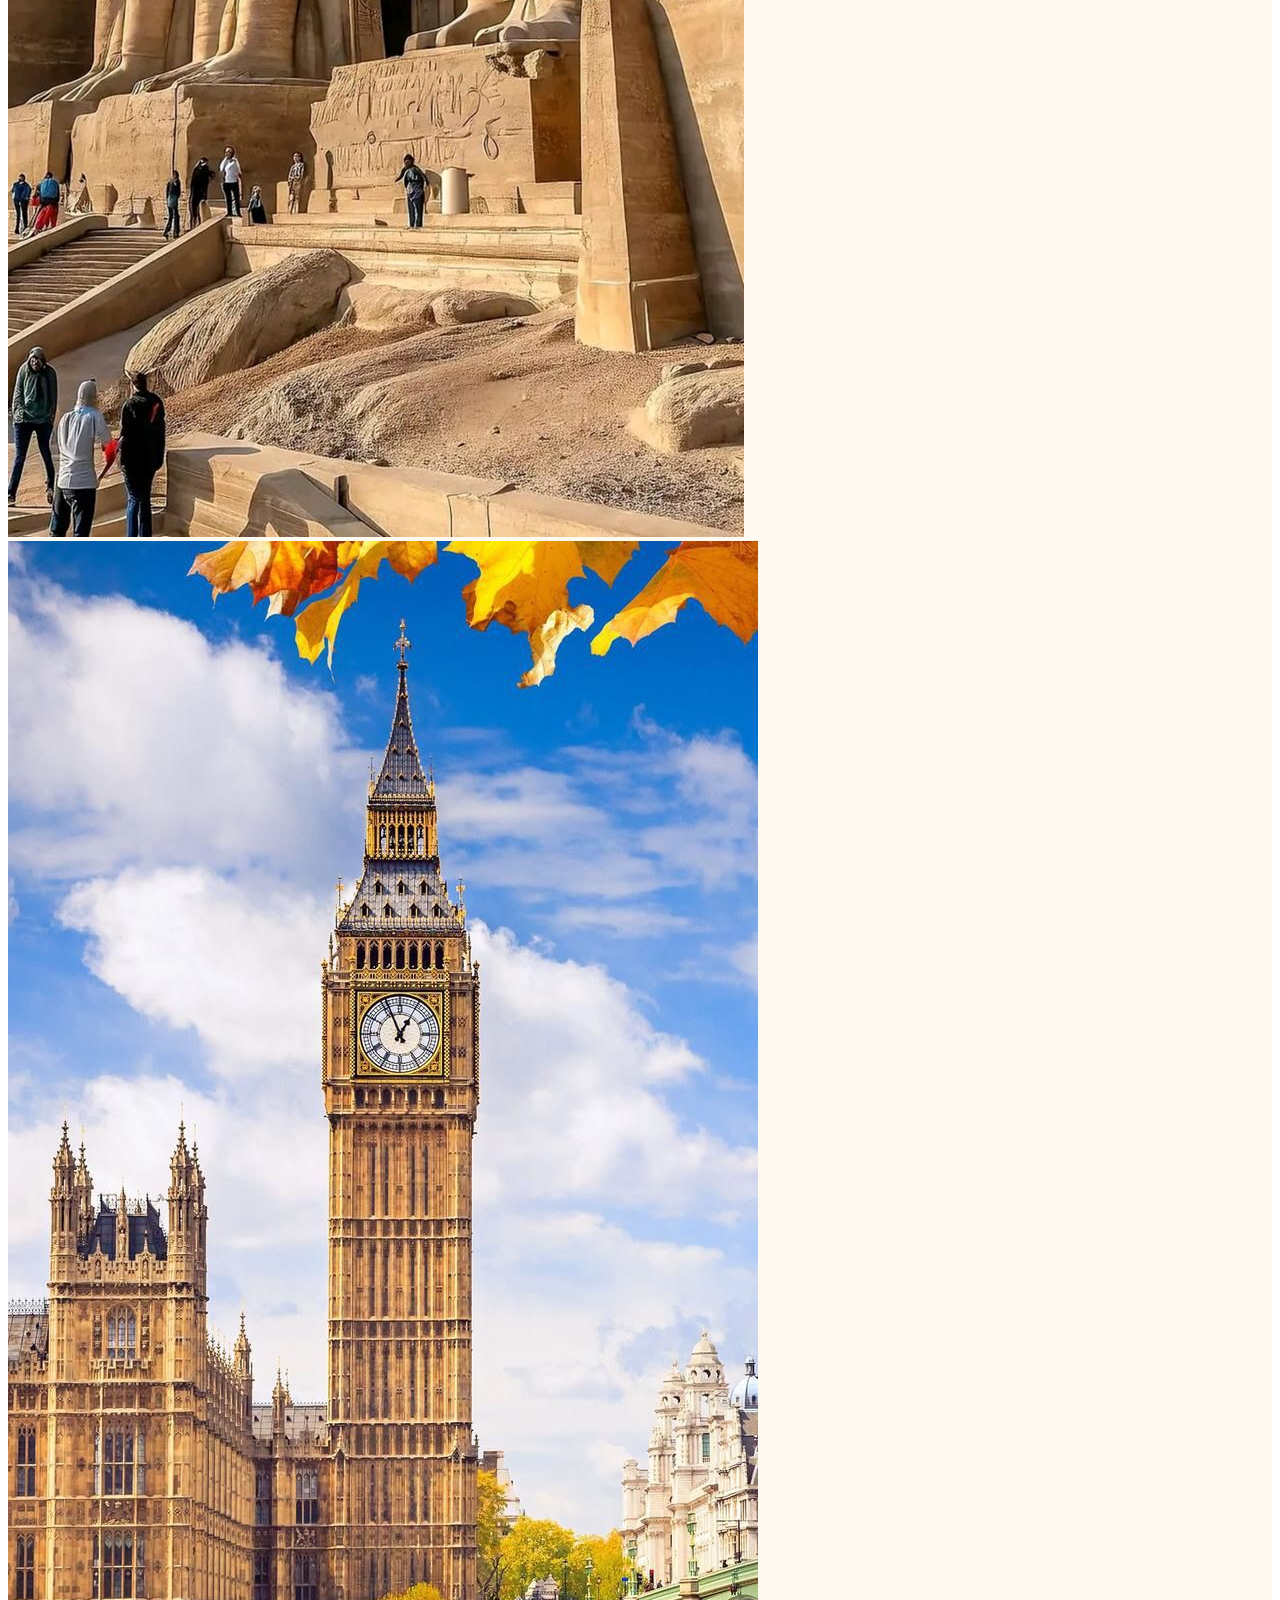
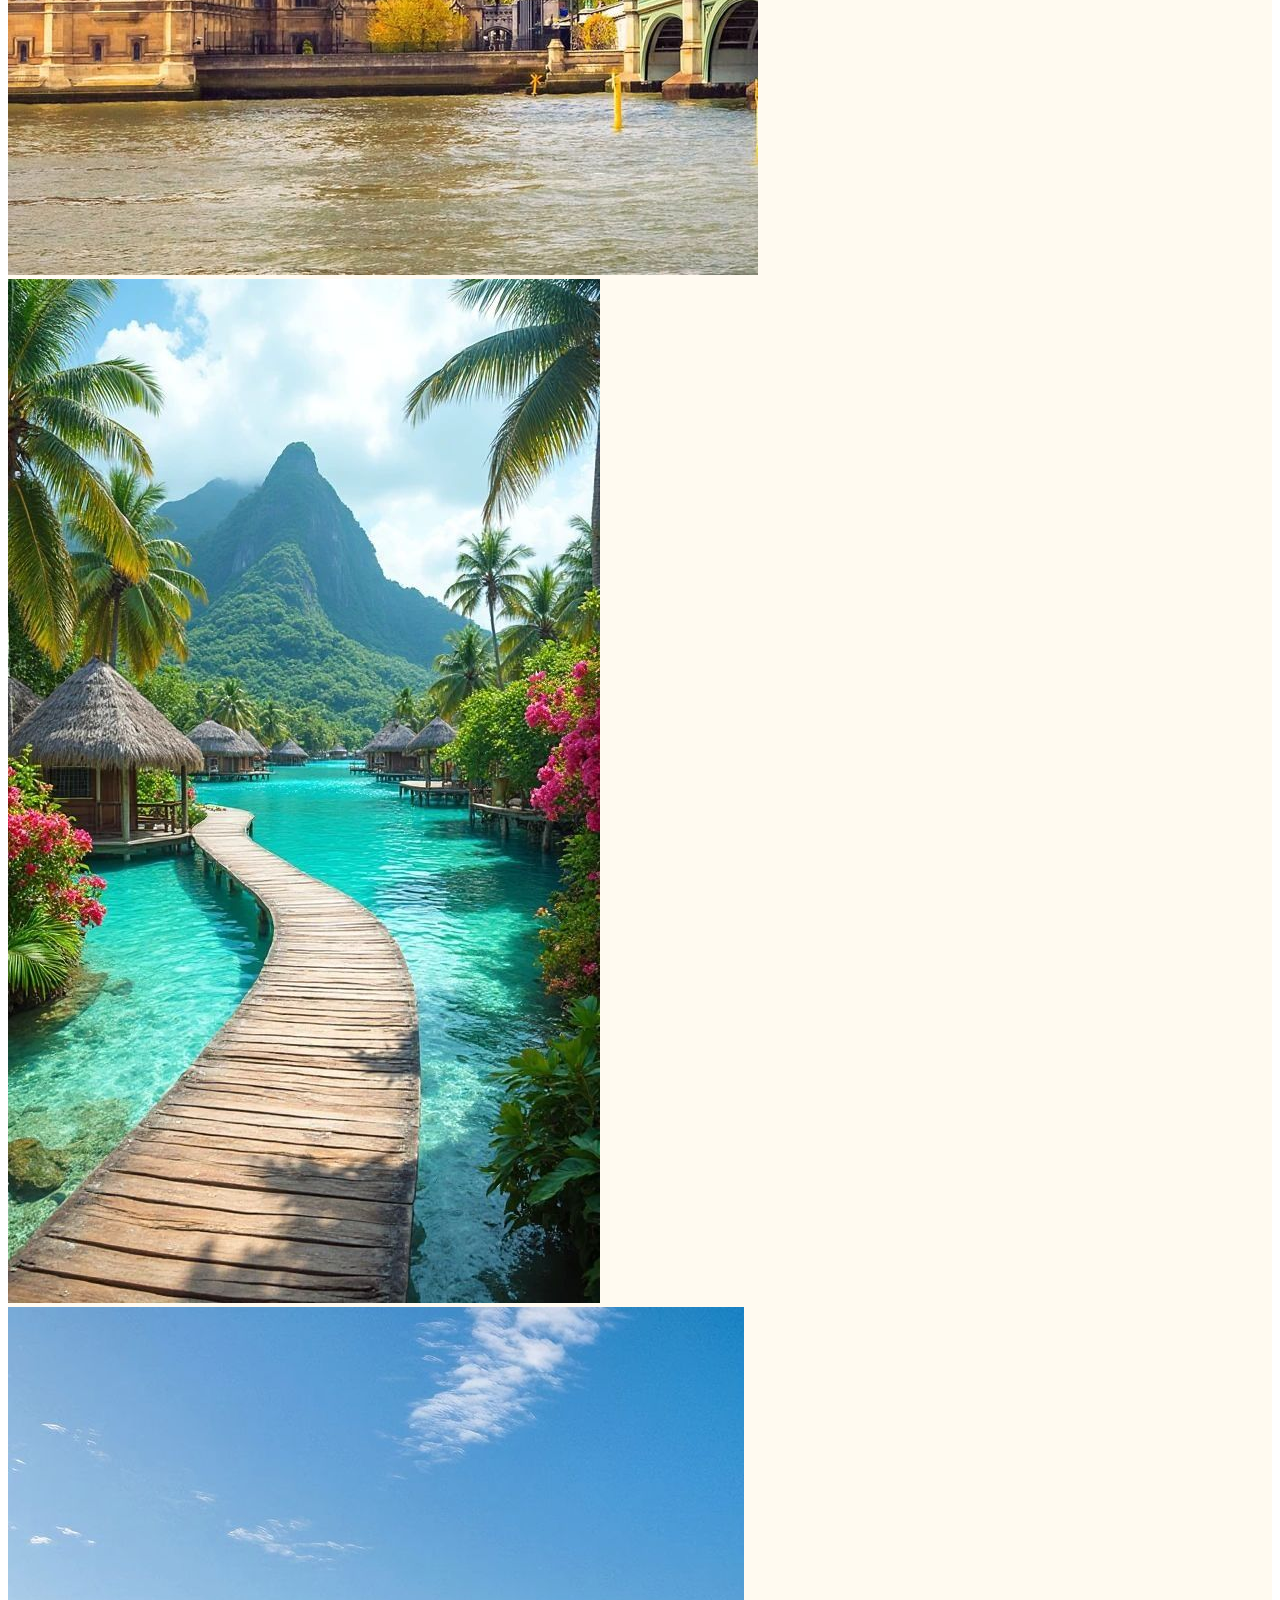
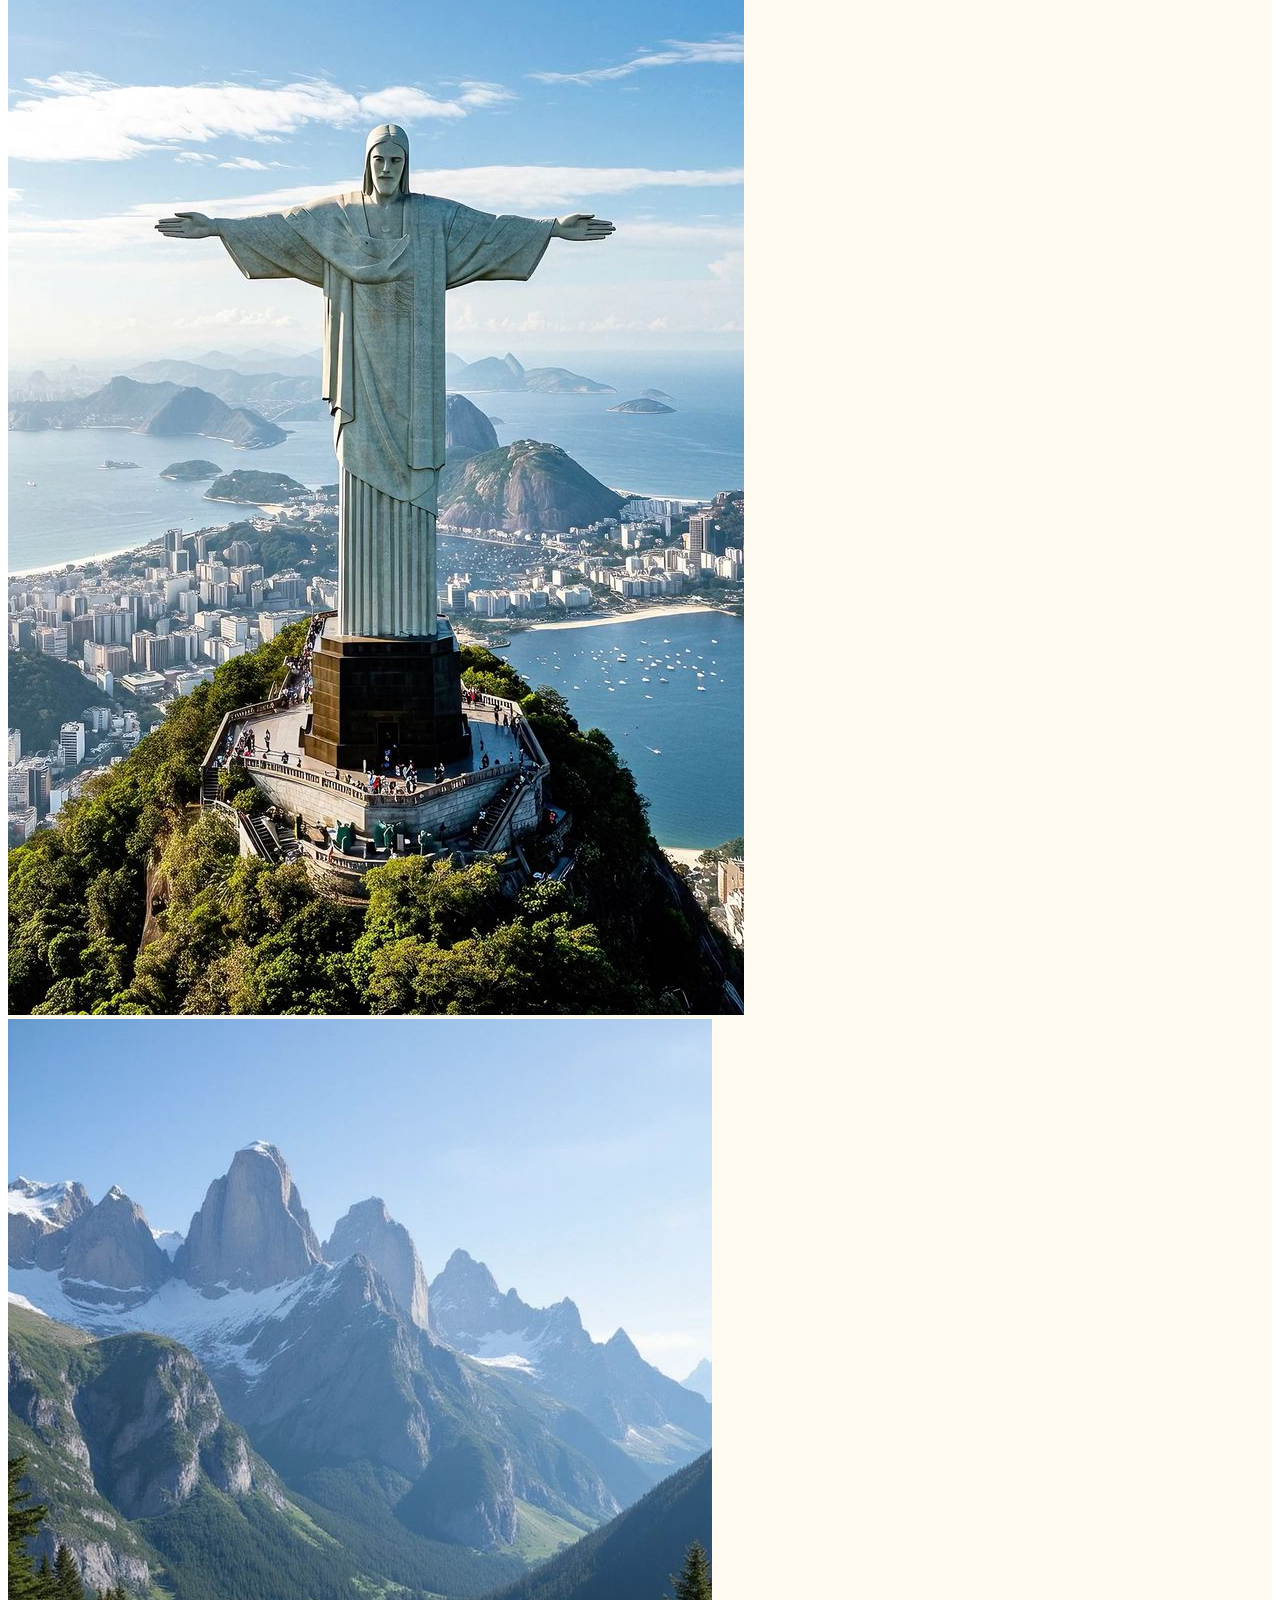
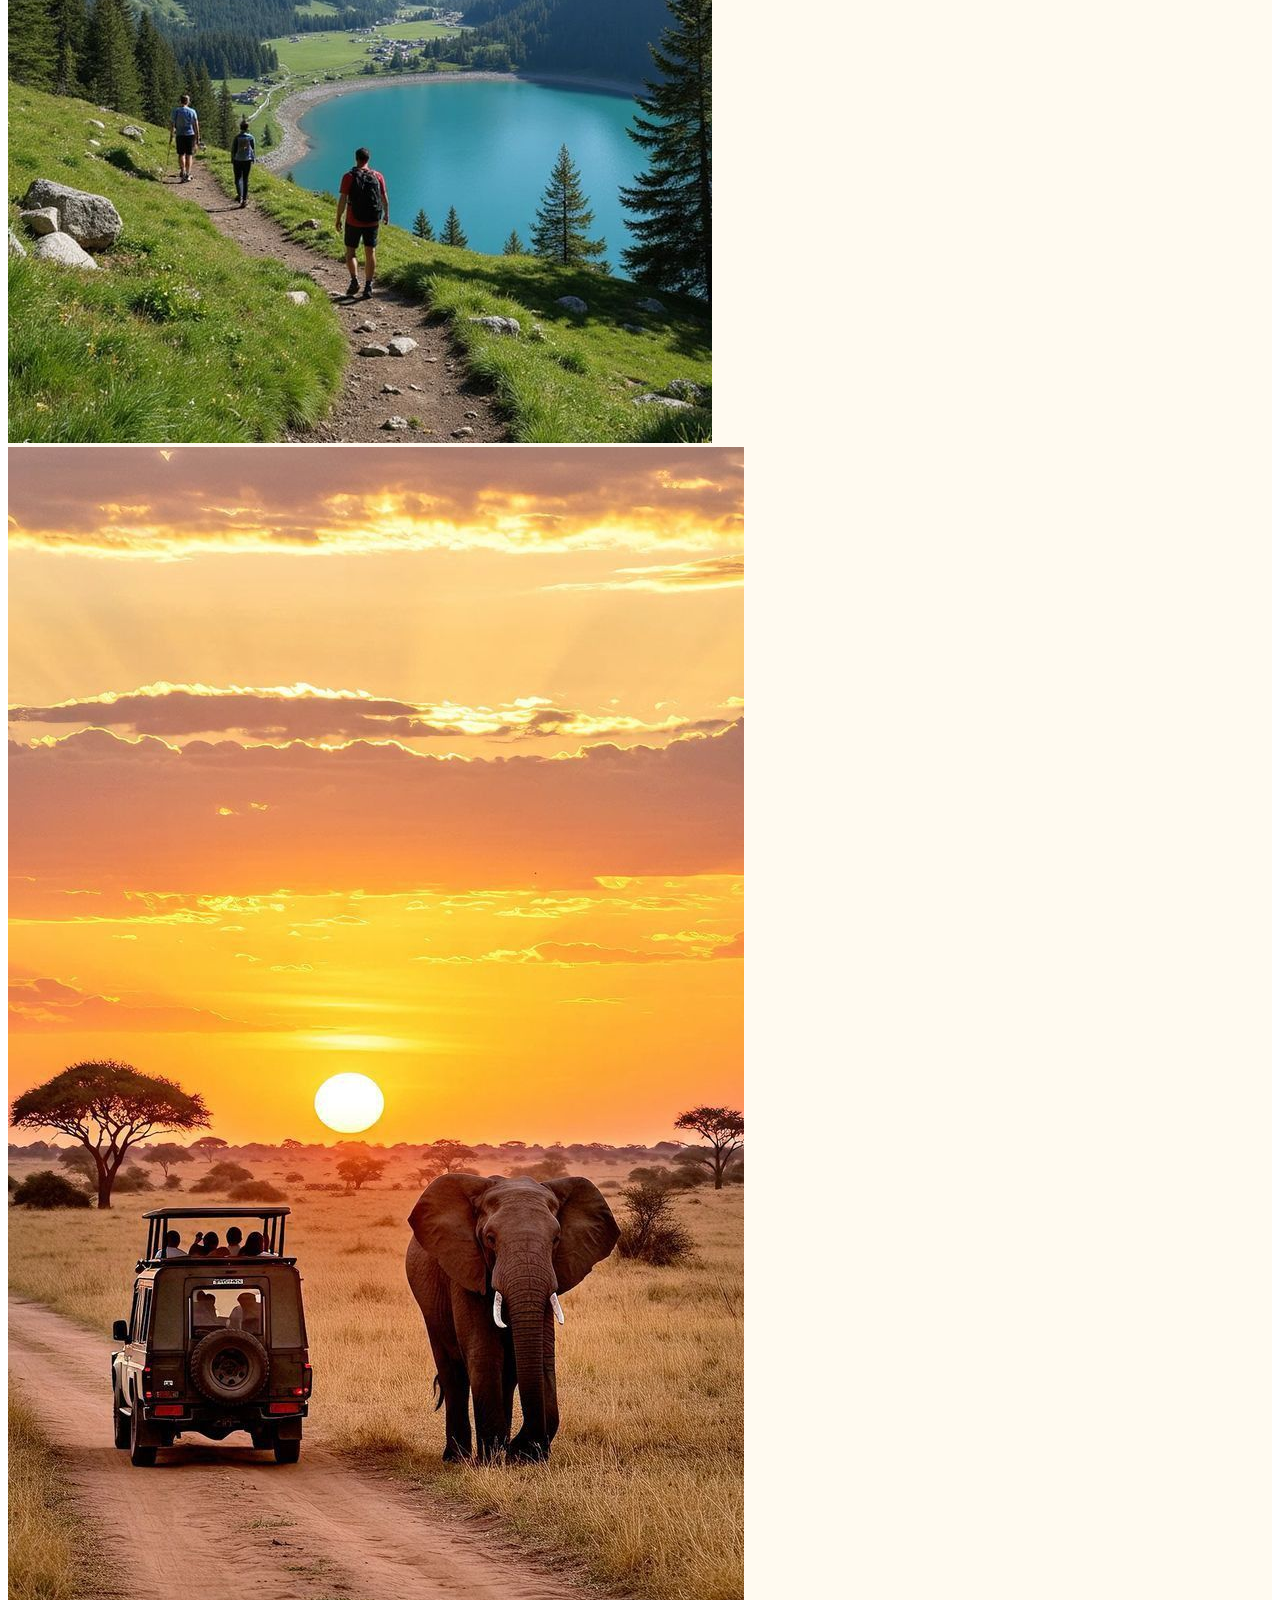
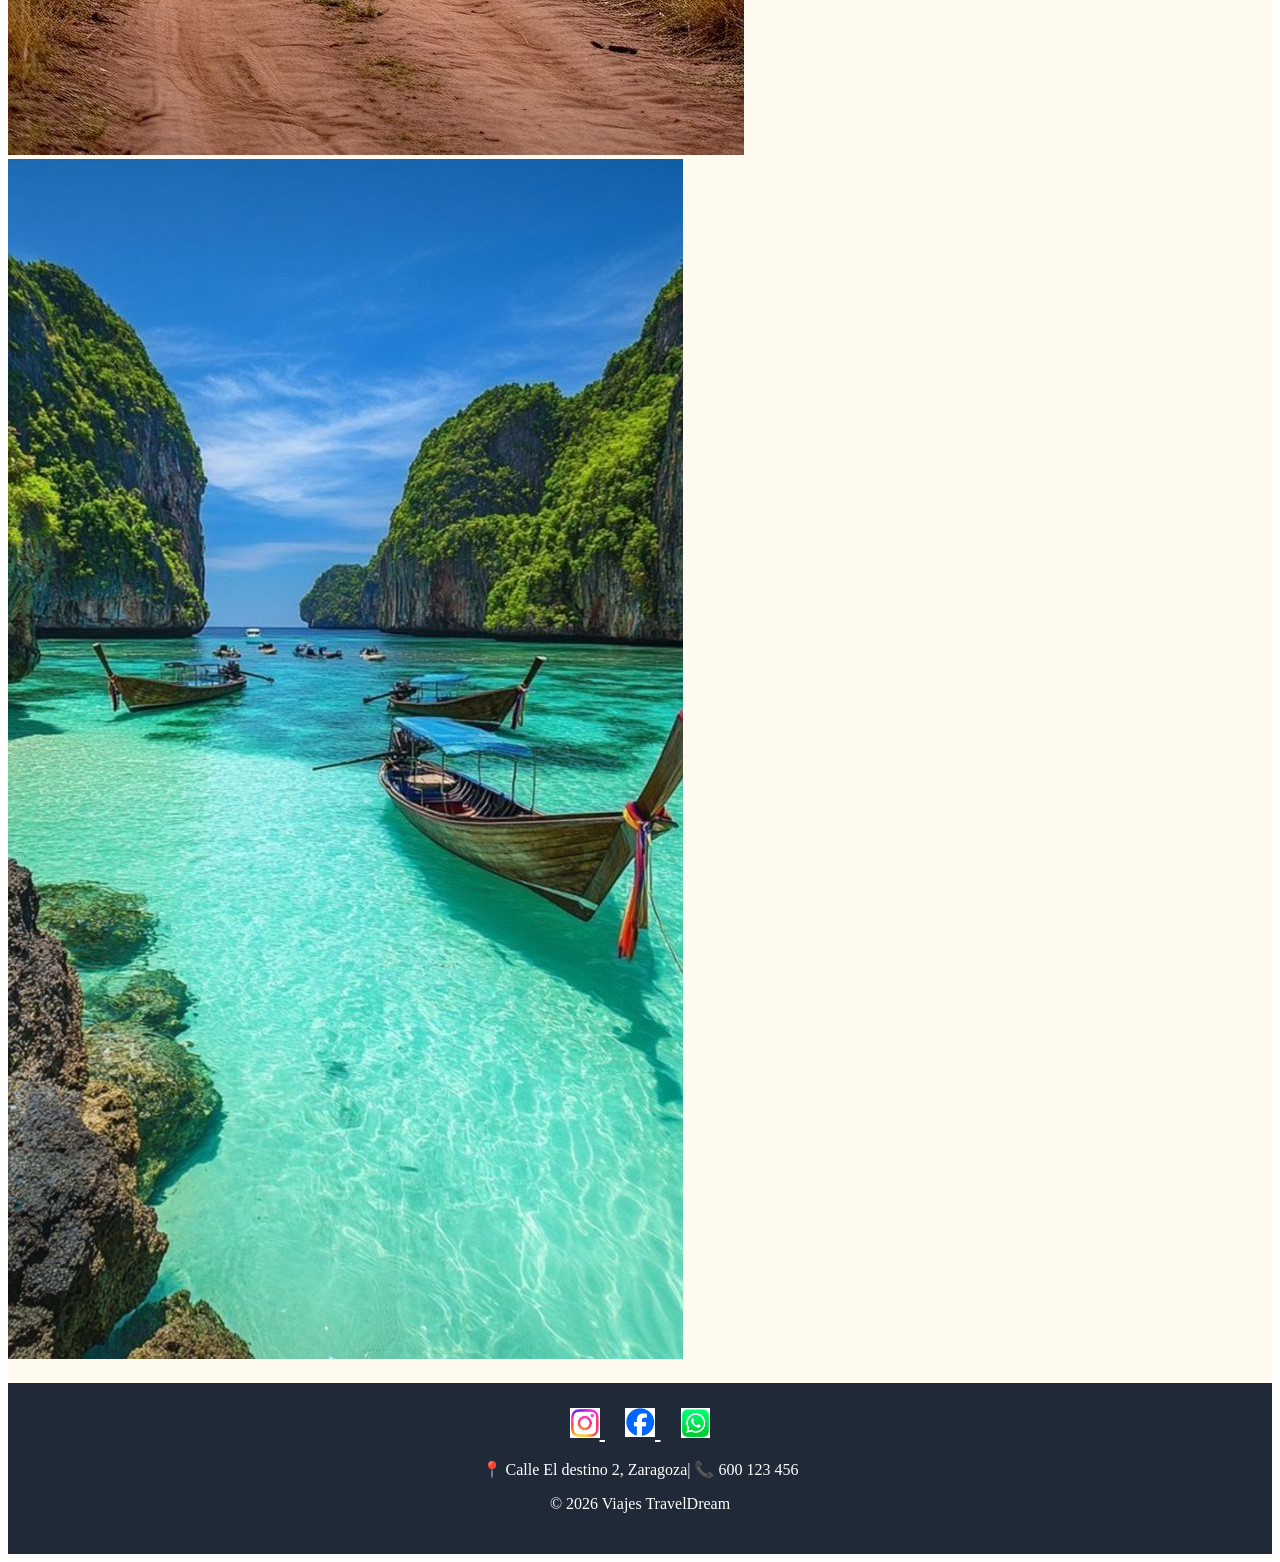
==== commit df9f4bce: "Merge branch 'feature/index' of https://github.com/Viajes-TravelDream/traveldream-landing into featu" ====
--- a/Index.html
+++ b/Index.html
@@ -1,5 +1,6 @@
 <!DOCTYPE html>
 <html lang="en">
+
 <head>
     <meta charset="UTF-8">
     <meta name="viewport" content="width=device-width, initial-scale=1.0">
@@ -8,8 +9,12 @@
     <link rel="stylesheet" href="./CSS/rest.css">
     <link rel="stylesheet" href="./CSS/styles.css">
     <link rel="preconnect" href="https://fonts.googleapis.com">
-<link rel="preconnect" href="https://fonts.gstatic.com" crossorigin>
-<link href="https://fonts.googleapis.com/css2?family=Montserrat:ital,wght@0,100..900;1,100..900&display=swap" rel="stylesheet">
+    <link rel="preconnect" href="https://fonts.gstatic.com" crossorigin>
+    <link href="https://fonts.googleapis.com/css2?family=Montserrat:ital,wght@0,100..900;1,100..900&display=swap"
+        rel="stylesheet">
+    <link rel="preconnect" href="https://fonts.googleapis.com">
+    <link rel="preconnect" href="https://fonts.gstatic.com" crossorigin>
+    <link href="https://fonts.googleapis.com/css2?family=Playpen+Sans:wght@100..800&display=swap" rel="stylesheet">
 </head>
 
 <body>
@@ -22,17 +27,17 @@
                 <li><a href="Home.html" class="active">Home</a>
                 <li><a href="Destinos y Precios.html">Destination and prices</a></li>
                 <li><a href="Reseñas.html">Reviews</a></li>
-                <li><a href="Contacta.html">Contact</a></li>
+                <li><a href="contacto.html">Contact</a></li>
             </ul>
         </nav>
     </header>
 
     <main>
-          <section class="home">
+        <section class="home">
             <h1>TravelDream</h1>
             <h2>
                 <p class="home-description">
-                     “Discover the world with us and turn every trip into an unforgettable experience.”
+                    “Discover the world with us and turn every trip into an unforgettable experience.”
                 </p>
             </h2>
 
@@ -40,36 +45,49 @@
                 <article class="home-card">
                     <img src="Imagénes/3.jpg" alt="Caribean Beach">
                     <h3>Caribean Beach</h3>
-                    <p>The Caribbean is synonymous with turquoise waters, white-sand beaches, and sunsets that look hand-painted. This tropical paradise blends relaxation, adventure, and culture into one unforgettable destination: from swimming among coral reefs and exploring lush jungles to enjoying vibrant music, exotic flavors, and the unmatched warmth of its people. Perfect for honeymoons, family vacations, or romantic getaways, the Caribbean isn’t just a place you visit… it’s a place you experience.
+                    <p>The Caribbean is synonymous with turquoise waters, white-sand beaches, and sunsets that look
+                        hand-painted. This tropical paradise blends relaxation, adventure, and culture into one
+                        unforgettable destination: from swimming among coral reefs and exploring lush jungles to
+                        enjoying vibrant music, exotic flavors, and the unmatched warmth of its people. Perfect for
+                        honeymoons, family vacations, or romantic getaways, the Caribbean isn’t just a place you visit…
+                        it’s a place you experience.
                     </p>
                 </article>
 
                 <article class="home-card">
                     <img src="Imagénes/6.jpg" alt="Greek Islands">
                     <h3>Greek Islands</h3>
-                    <p>Experience the charm of the Greek Islands, where ancient history meets stunning landscapes. From the iconic blue-domed churches of Santorini to the vibrant streets of Mykonos, each island offers a unique blend of culture, cuisine, and natural beauty. Whether you're seeking relaxation on pristine beaches or exploring archaeological wonders, the Greek Islands promise an unforgettable journey.
+                    <p>Experience the charm of the Greek Islands, where ancient history meets stunning landscapes. From
+                        the iconic blue-domed churches of Santorini to the vibrant streets of Mykonos, each island
+                        offers a unique blend of culture, cuisine, and natural beauty. Whether you're seeking relaxation
+                        on pristine beaches or exploring archaeological wonders, the Greek Islands promise an
+                        unforgettable journey.
                     </p>
                 </article>
 
                 <article class="home-card">
                     <img src="Imagénes/12.jpg" alt="Roman Colosseum">
                     <h3>Roman Colosseum</h3>
-                    <p>Explore the iconic Roman Colosseum, a symbol of ancient Rome's grandeur and engineering prowess. This magnificent amphitheater once hosted gladiatorial contests, animal hunts, and public spectacles that captivated audiences for centuries. Today, it stands as a testament to the enduring legacy of the Roman Empire.
+                    <p>Explore the iconic Roman Colosseum, a symbol of ancient Rome's grandeur and engineering prowess.
+                        This magnificent amphitheater once hosted gladiatorial contests, animal hunts, and public
+                        spectacles that captivated audiences for centuries. Today, it stands as a testament to the
+                        enduring legacy of the Roman Empire.
                     </p>
                 </article>
 
                 <article class="home-card">
                     <img src="Imagénes/16.jpg" alt="París">
                     <h3>París</h3>
-                    <p>Discover the magic of Paris, the City of Light. Stroll along the Seine, admire the Eiffel Tower, and explore world-class museums, charming cafés, and historic streets. From romance to culture, Paris promises an unforgettable experience at every corner.
+                    <p>Discover the magic of Paris, the City of Light. Stroll along the Seine, admire the Eiffel Tower,
+                        and explore world-class museums, charming cafés, and historic streets. From romance to culture,
+                        Paris promises an unforgettable experience at every corner.
                 </article>
             </div>
         </section>
+       
 
-
-
-        <section class="carousel">
-            <div class="carousel-track">
+        <section class="carousel-section">
+            <div class="carousel">
                 <img src="Imagénes/18.jpg" alt="Destinos">
                 <img src="Imagénes/19.jpg" alt="Destinos">
                 <img src="Imagénes/20.jpg" alt="Destinos">
@@ -83,17 +101,17 @@
         </section>
     </main>
 
- <footer class="footer">
+    <footer class="footer">
         <div class="social">
-            <a href="imagenes/icono insta.jpg" target="_blank">
-                <img src="imagenes/icono insta.jpg" alt="Instagram" class="social-icon">
+            <a href="Imagénes/icono insta.png" target="_blank">
+                <img src="Imagénes/icono insta.png" alt="Instagram" class="social-icon">
             </a>
 
-            <a href="imagenes/facebook.jpg" target="_blank">
-                <img src="imagenes/facebook.jpg" class="social-icon">
+            <a href="Imagénes/facebook.png" target="_blank">
+                <img src="Imagénes/facebook.png" class="social-icon">
             </a>
-            <a href="imagenes/wasp2.jpg" target="_blank">
-                <img src="imagenes/wasp2.jpg" class="social-icon">
+            <a href="Imagénes/wasp2.png" target="_blank">
+                <img src="Imagénes/wasp2.png" class="social-icon">
             </a>
         </div>
         <p>📍 Calle El destino 2, Zaragoza| 📞 600 123 456</p>
@@ -104,5 +122,4 @@
 
 </body>
 
-</html>
-
+</html>
--- a/CSS/styles.css
+++ b/CSS/styles.css
@@ -193,6 +193,71 @@
     transition: transform 0.3s ease;
 }
 
+.contact {
+    background-color: #FFF9C4;
+    padding: 50px 30px;
+    text-align: center;
+   
+    
+}
+.contact h2 {
+    font-family: 'monserrat'sans-serif;
+    font-size: 25px;
+}
+.contact-form {
+    max-width: 500px;
+   margin:auto;
+    display: flex;
+    flex-direction: column;
+
+    gap: 15px;
+}
+
+.contact-form input,
+.contact-form textarea {
+    padding: 10px;
+    border-radius: 8px;
+    border: 1px solid #ccc;
+    font-family: 'Monserrat'sans-serif;
+    font-size: 14px;
+    font-weight: 400;
+}
+
+.contact-form button {
+    background-color:#14B8A6;
+    color:#fff;
+    font-family: 'Monserrat';
+    font-size: 15px;
+    font-weight: 600;
+    border: none;
+    padding: 12px;
+    border-radius: 8px;
+    cursor: pointer;
+    transition: background 0.3s;
+}
+
+.contact-form button:hover {
+    background-color:#1E3A8A;
+}
+@media (max-width: 768px) {
+    .contact {
+        padding: 40px 20px;
+    }
+
+    .contact h2 {
+        font-size: 22px;
+    }
+
+    .contact-form button {
+        font-size: 16px;
+    }
+}
+
+
+
+
+
+
 /* ANIMACIÓN del carrusel */
 @keyframes scroll {
     0% {
@@ -217,11 +282,7 @@
     }
 }
 
-.products {
-    padding: 50px 30px;
-    background-color: #fde4ea;
-    text-align: center;
-}
+
 /* RESPONSIVE */
 @media (max-width: 768px) {
     .nav ul {
@@ -235,23 +296,68 @@
         height: 220px;
     }
 }
-<!-- INICIO RESEÑAS REALES - CARLA -->
-<section id="reseñas" class="reviews">
-
-<h2>Reseñas de nuestros viajeros</h2>
-
-<div class="reviews-container" id="reviewsContainer">
-</div>
-
-<form class="review-form" id="reviewForm">
-
-<input type="text" id="reviewName" placeholder="Tu nombre" required>
-
-<textarea id="reviewText" placeholder="Escribe tu reseña..." required></textarea>
-
-<button type="submit">Enviar reseña</button>
-
-</form>
-
-</section>
-<!-- FIN RESEÑAS REALES -->
+
+
+/* estilo de destinos y precios */
+.pricing {
+    padding: 50px 5%;
+    text-align: center;
+    background-color: #FFF9C4;
+}
+
+.subtitle {
+    color: #666;
+    margin-bottom: 30px;
+}
+
+.table-container {
+    overflow-x: auto; /* permite scroll lateral en móviles */
+}
+
+table {
+    width: 100%;
+    border-collapse: collapse;
+    background: white;
+    box-shadow: 0 5px 15px rgba(0,0,0,0.05);
+    border-radius: 10px;
+    overflow: hidden;
+}
+
+th, td {
+    padding: 15px 20px;
+    text-align: left;
+    border-bottom: 1px solid #eee;
+}
+
+th {
+    background-color: #0077b6; /* TravelDream Blue */
+    color: white;
+    font-weight: 600;
+    text-transform: uppercase;
+    font-size: 0.85rem;
+}
+
+tr:hover {
+    background-color: #f9f9f9;
+}
+
+.price {
+    font-weight: bold;
+    color: #0077b6;
+    font-size: 1.1rem;
+}
+
+.btn-book {
+    background-color: #2a9d8f;
+    color: white;
+    border: none;
+    padding: 8px 15px;
+    border-radius: 5px;
+    cursor: pointer;
+    font-family: 'Montserrat', sans-serif;
+    transition: 0.3s;
+}
+
+.btn-book:hover {
+    background-color: #264653;
+}
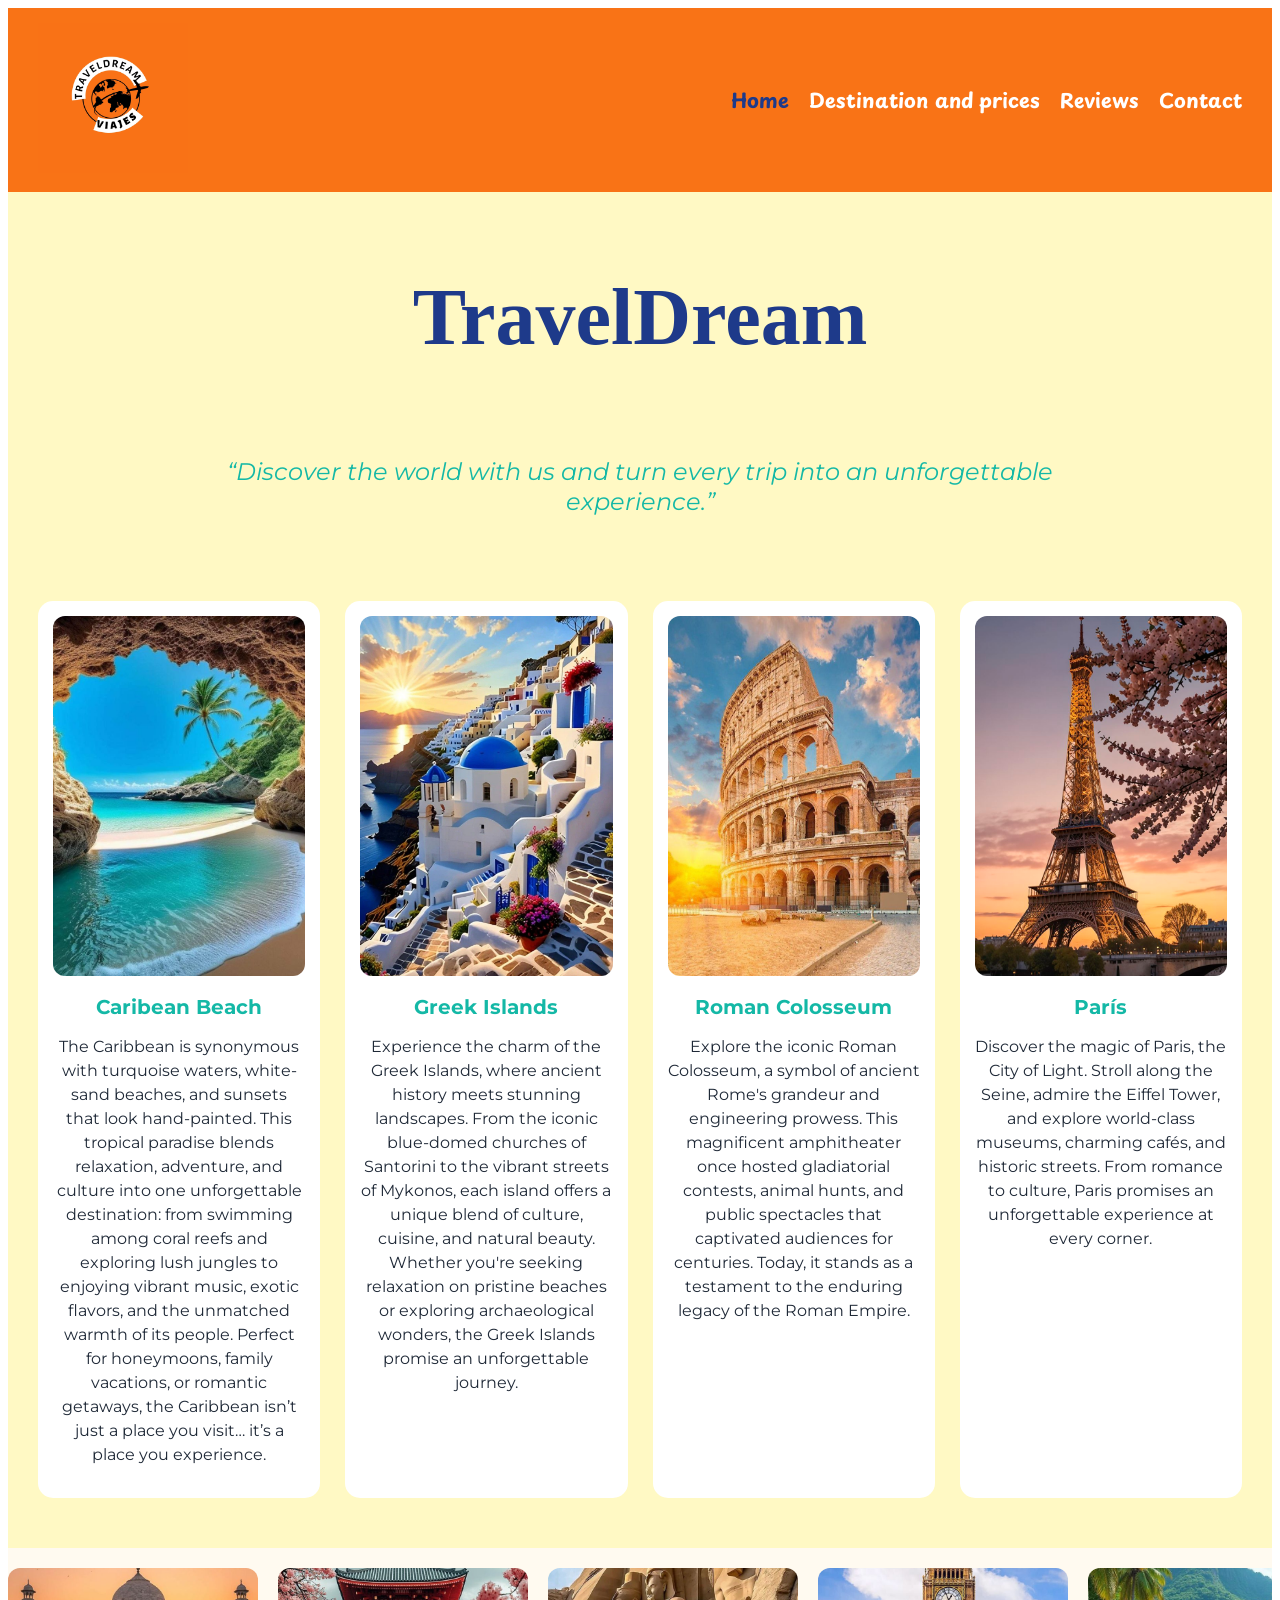
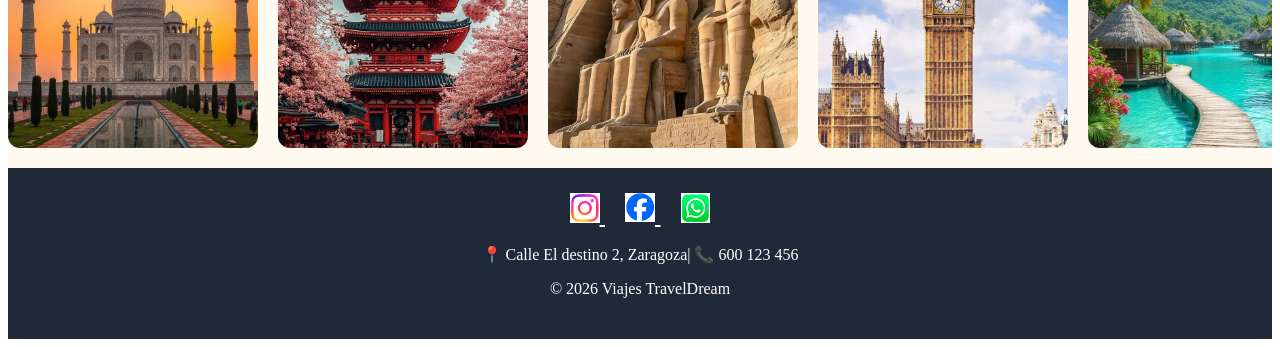
==== commit 59b5d892: "arreglar carousel en index (en home funciona bien)" ====
--- a/Index.html
+++ b/Index.html
@@ -25,7 +25,7 @@
         <nav class="nav">
             <ul>
                 <li><a href="Home.html" class="active">Home</a>
-                <li><a href="Destinos y Precios.html">Destination and prices</a></li>
+                <li><a href="Destinos.html">Destination and prices</a></li>
                 <li><a href="Reseñas.html">Reviews</a></li>
                 <li><a href="contacto.html">Contact</a></li>
             </ul>
@@ -86,8 +86,8 @@
         </section>
        
 
-        <section class="carousel-section">
-            <div class="carousel">
+        <section class="carousel">
+            <div class="carousel-track">
                 <img src="Imagénes/18.jpg" alt="Destinos">
                 <img src="Imagénes/19.jpg" alt="Destinos">
                 <img src="Imagénes/20.jpg" alt="Destinos">
--- a/CSS/styles.css
+++ b/CSS/styles.css
@@ -360,4 +360,61 @@
 
 .btn-book:hover {
     background-color: #264653;
-}+}
+/* RESEÑAAS */
+.review-form {
+  margin-top: 50px;
+  max-width: 400px;
+  margin-left: auto;
+  margin-right: auto;
+  background:#FFF9C4;
+  padding: 25px;
+  border-radius: 15px;
+  box-shadow: 0 10px 25px rgba(0,0,0,0.1);
+}
+
+.review-form h3 {
+  text-align: center;
+  margin-bottom: 20px;
+  color: #023e8a;
+}
+
+.review-form input,
+.review-form textarea {
+  width: 100%;
+  padding: 12px;
+  margin-bottom: 15px;
+  border-radius: 8px;
+  border: 1px solid #ccc;
+  font-family: inherit;
+}
+
+.review-form input:focus,
+.review-form textarea:focus {
+  outline: none;
+  border-color: #0096c7;
+}
+
+.review-form input:valid,
+.review-form textarea:valid {
+  border-color: green;
+}
+
+.review-form input:invalid,
+.review-form textarea:invalid {
+  border-color: red;
+}
+
+.review-form button {
+  width: 100%;
+  padding: 12px;
+  background: #0096c7;
+  color: white;
+  border: none;
+  border-radius: 8px;
+  cursor: pointer;
+}
+
+.review-form button:hover {
+  background: #0077b6;
+}
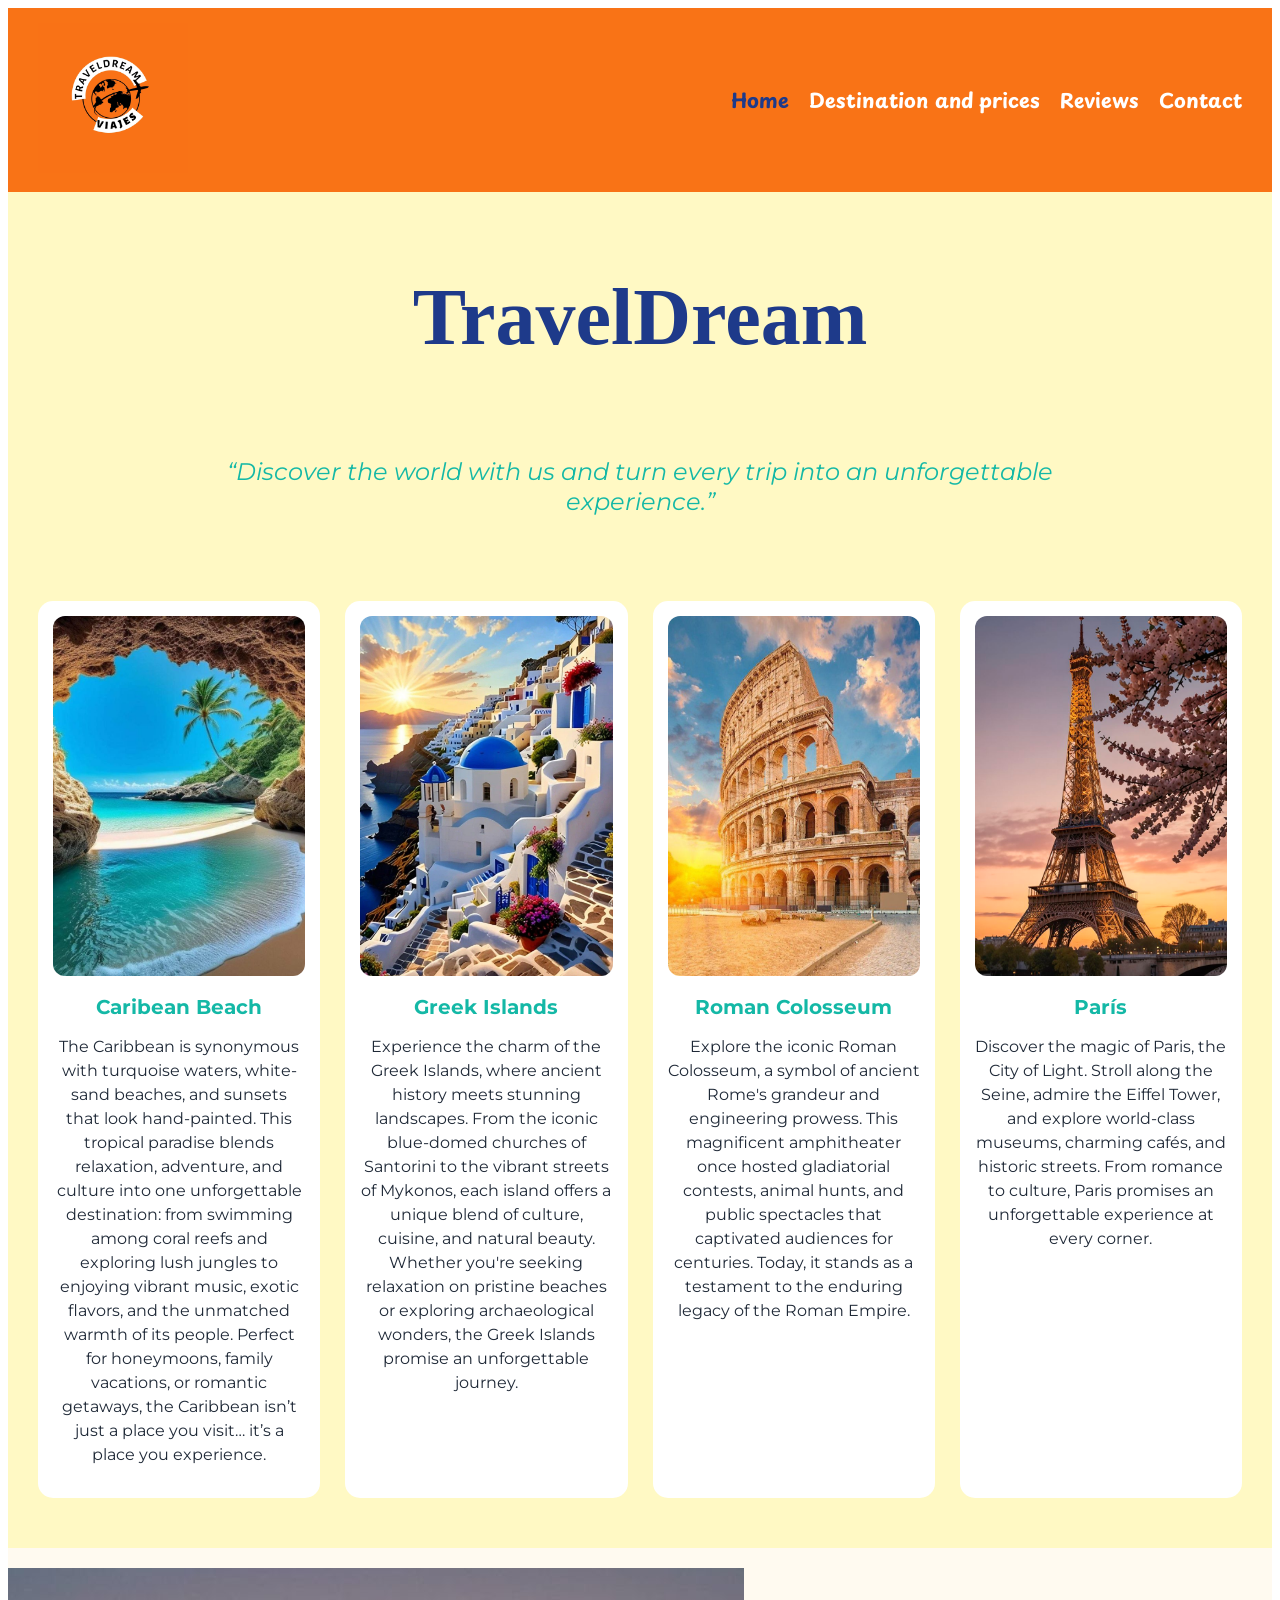
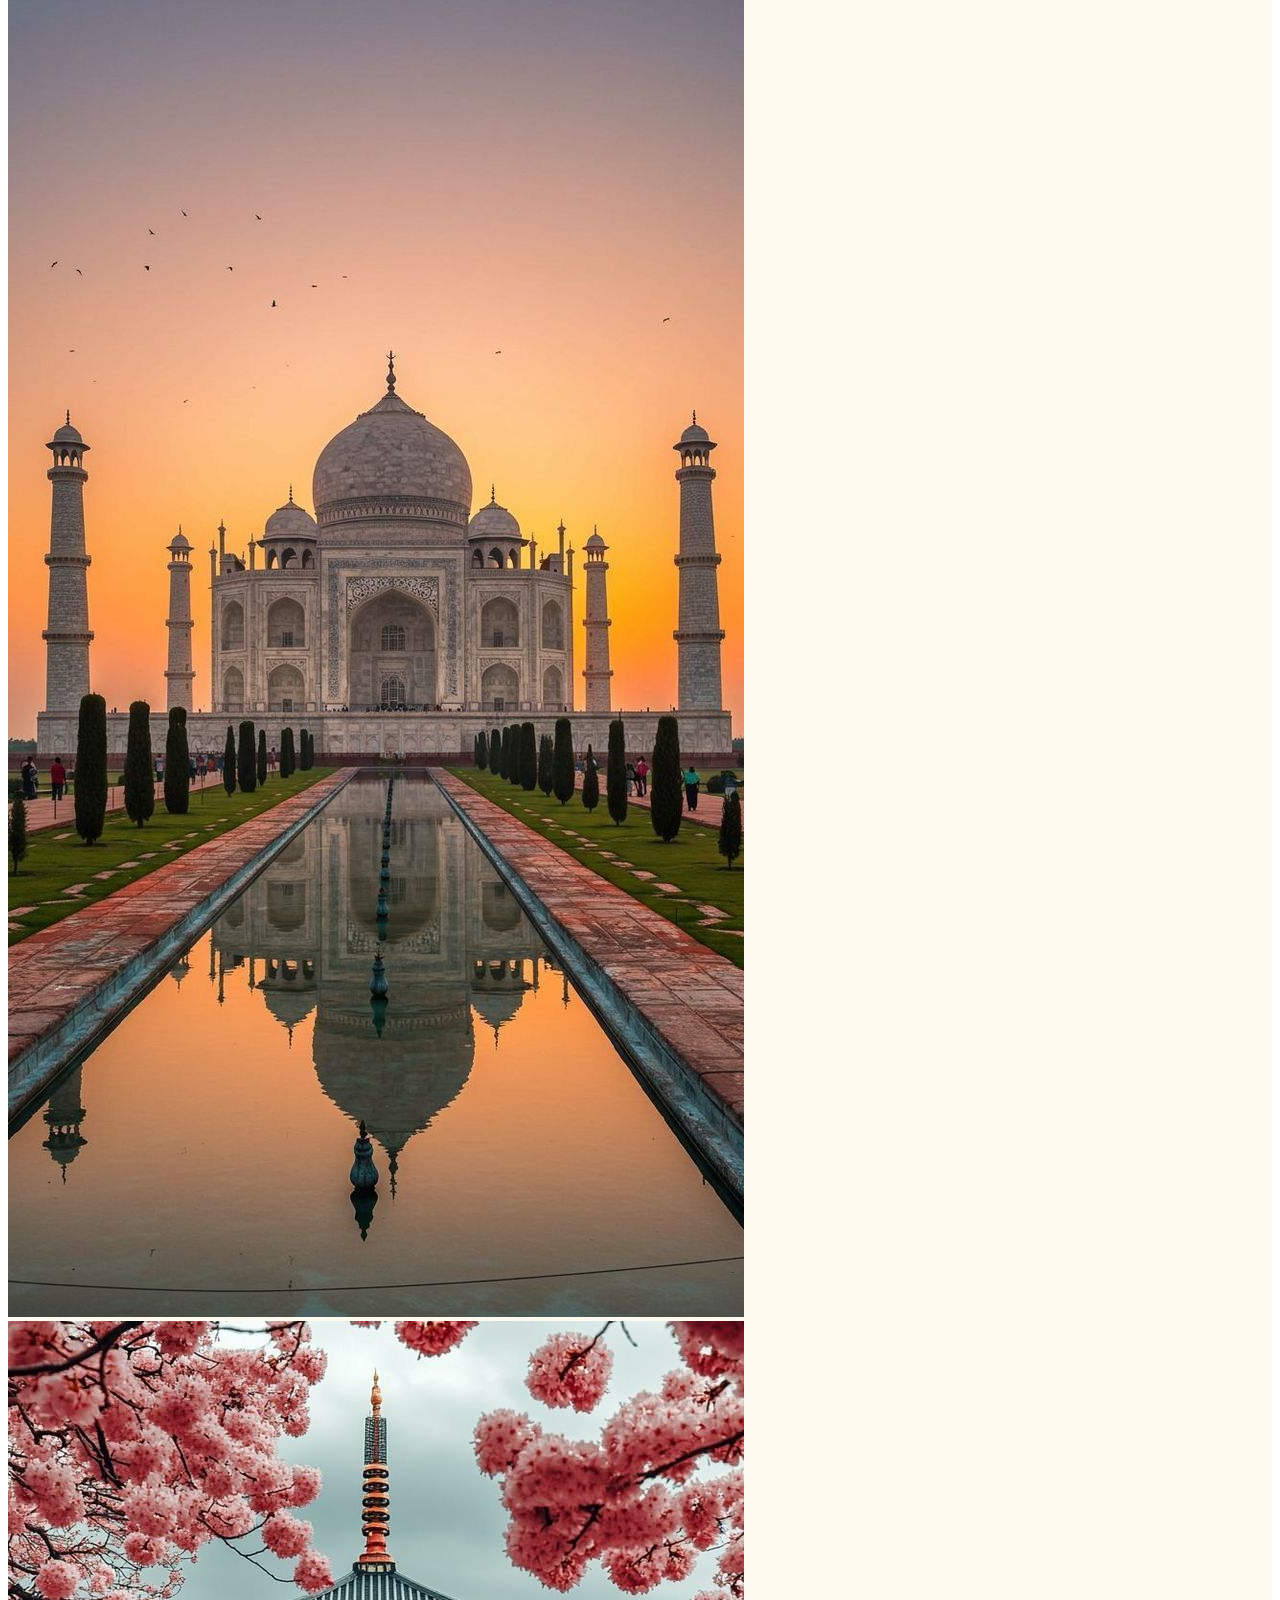
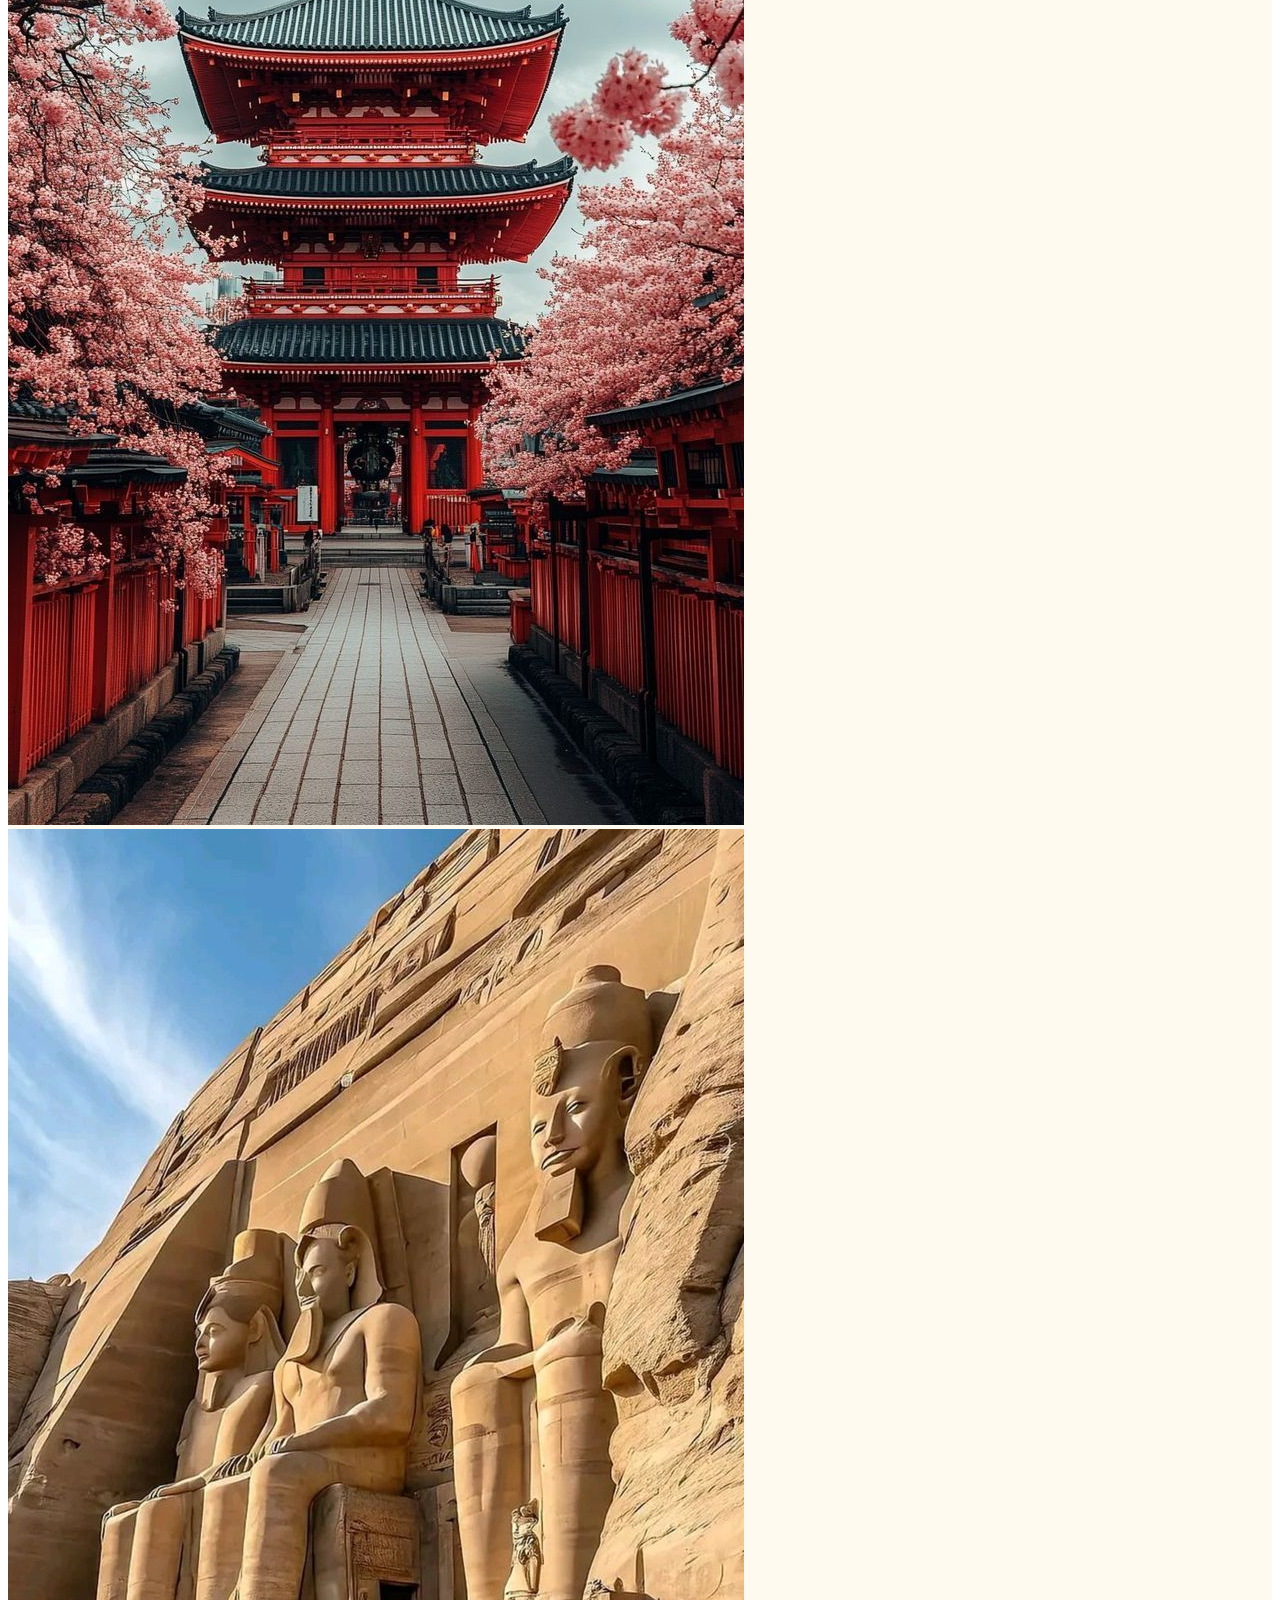
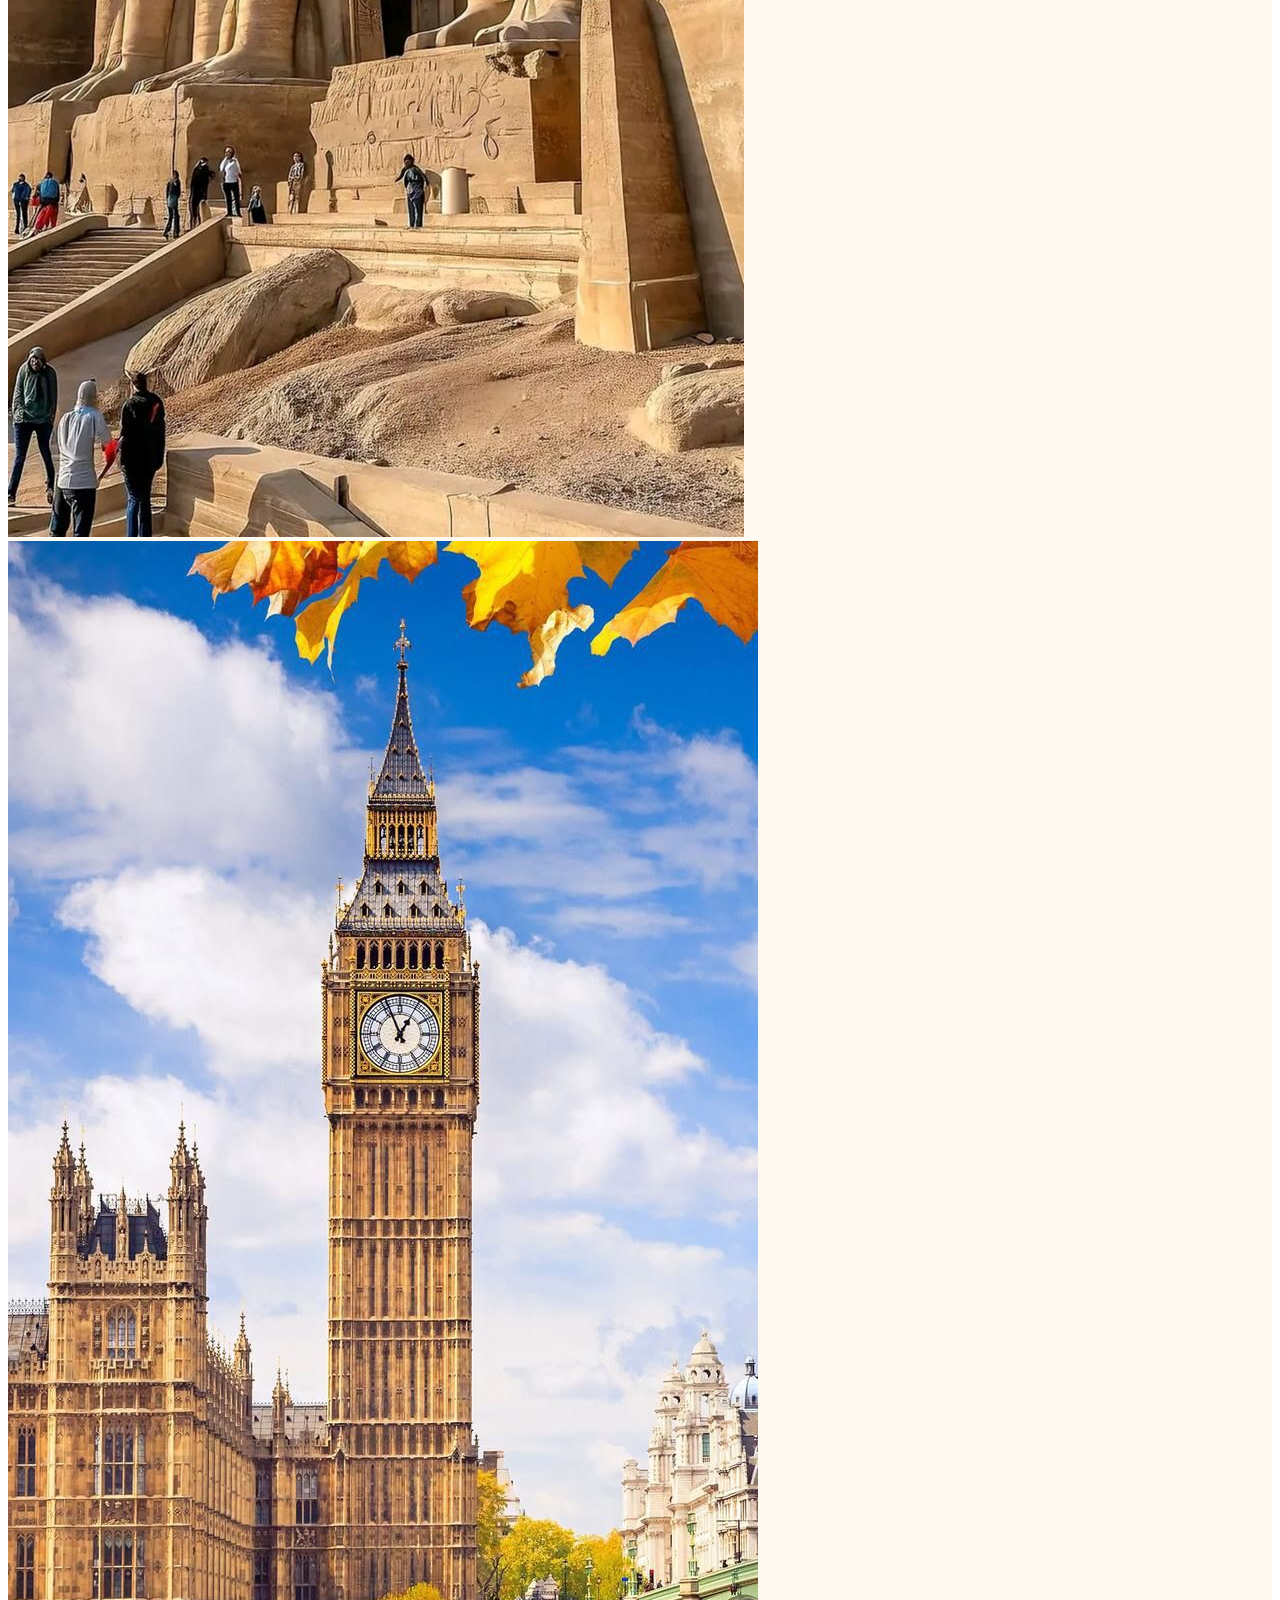
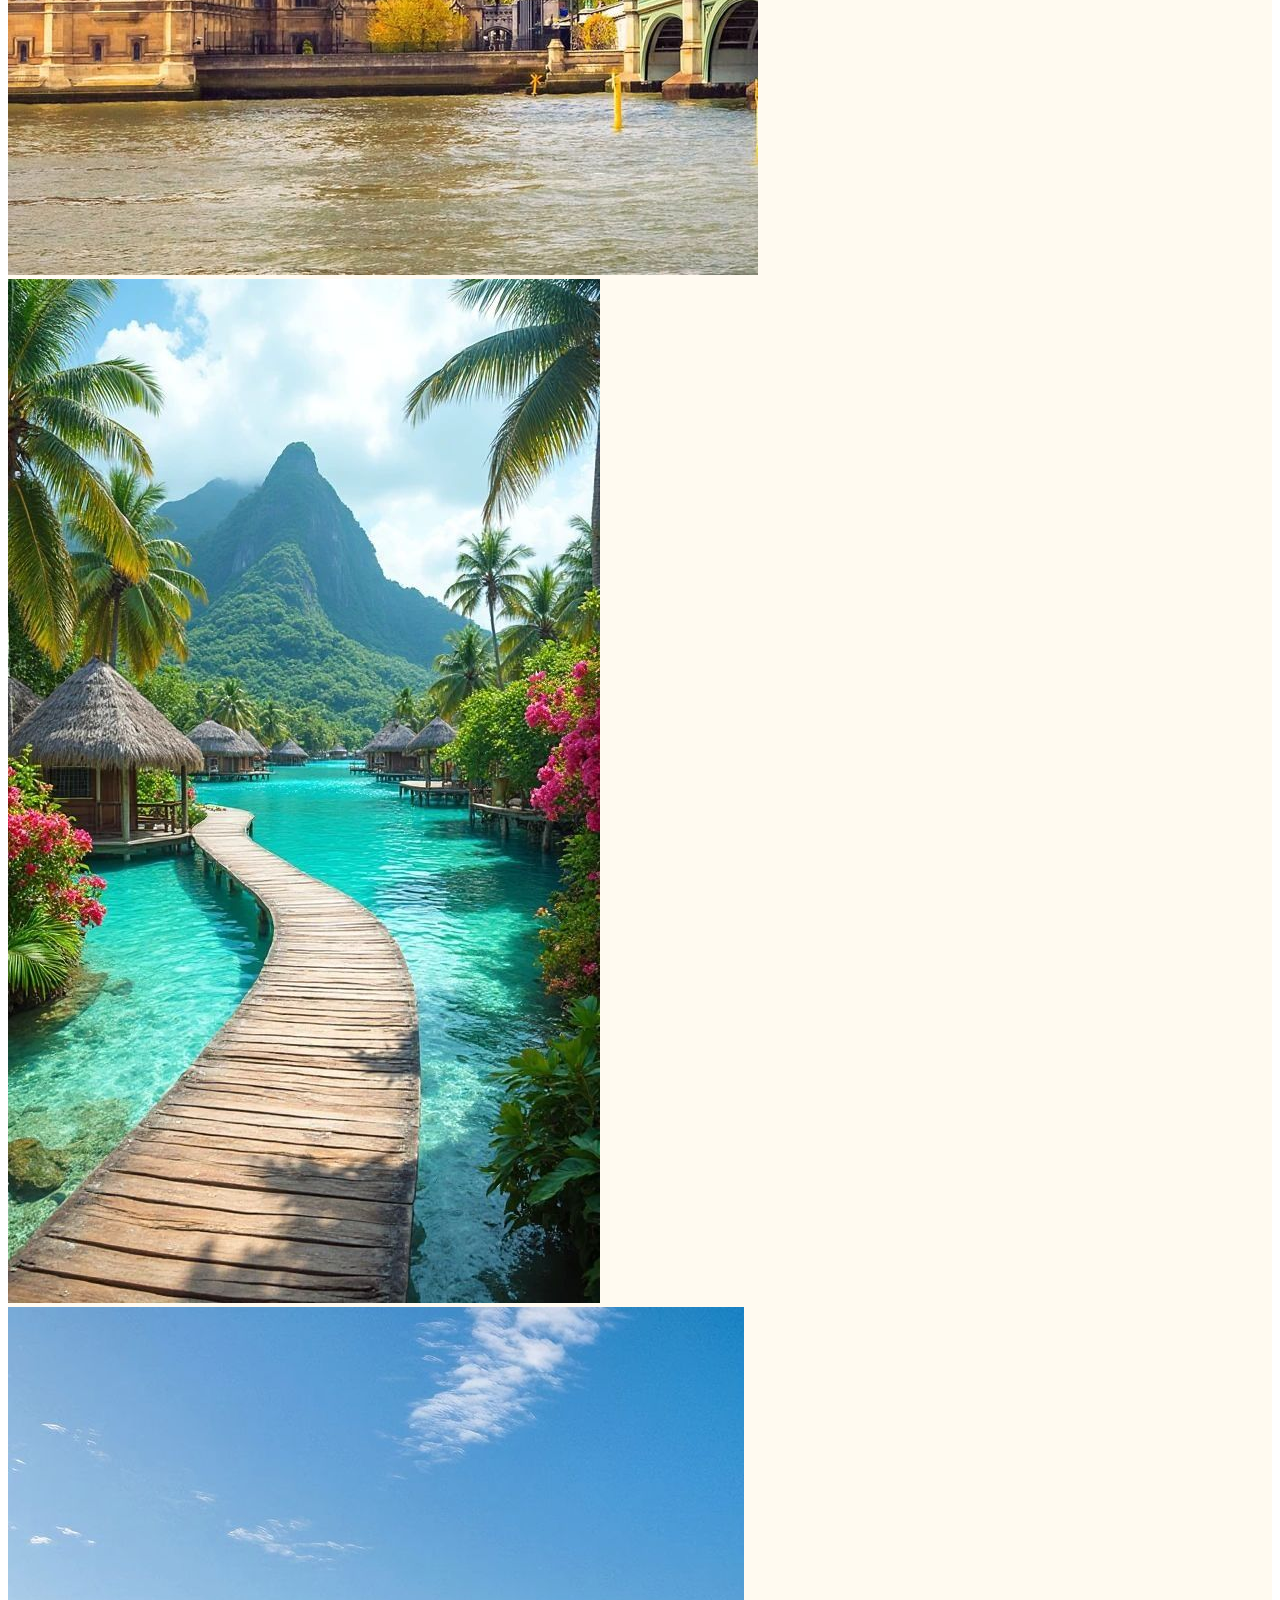
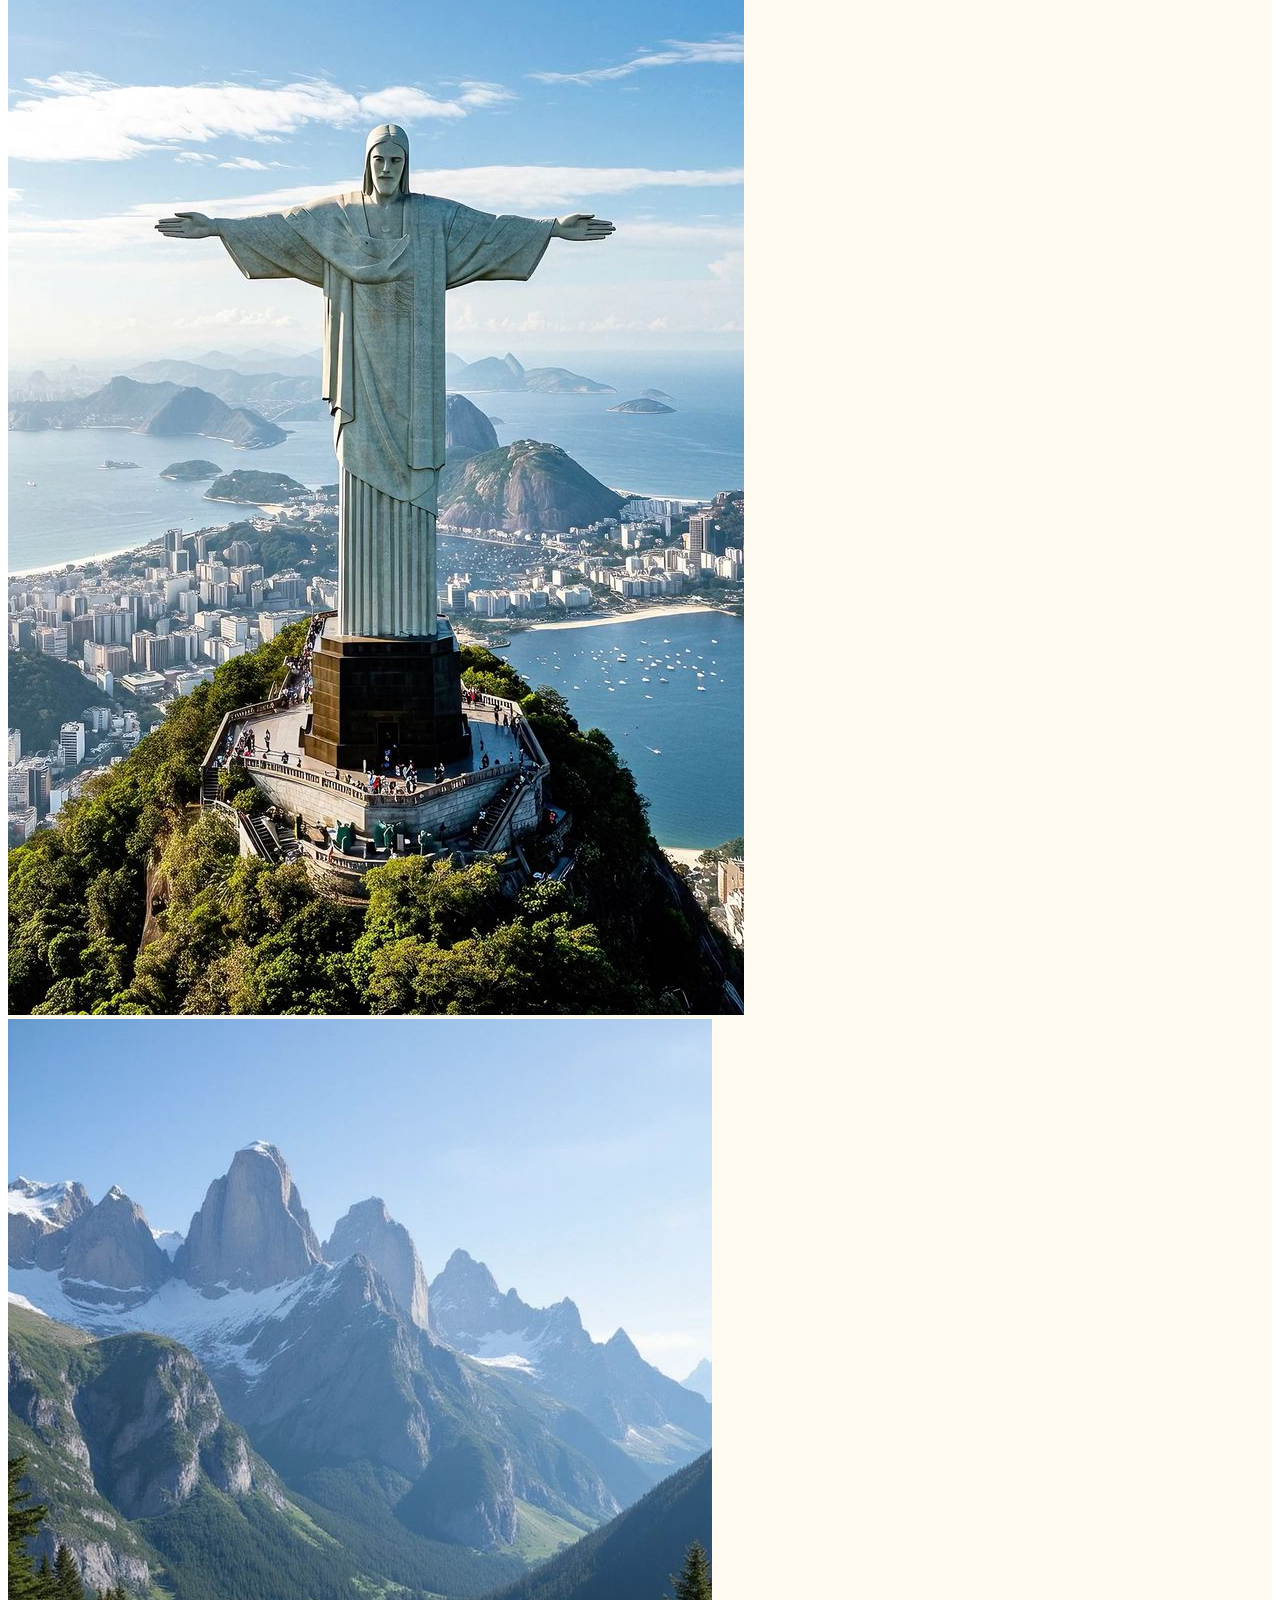
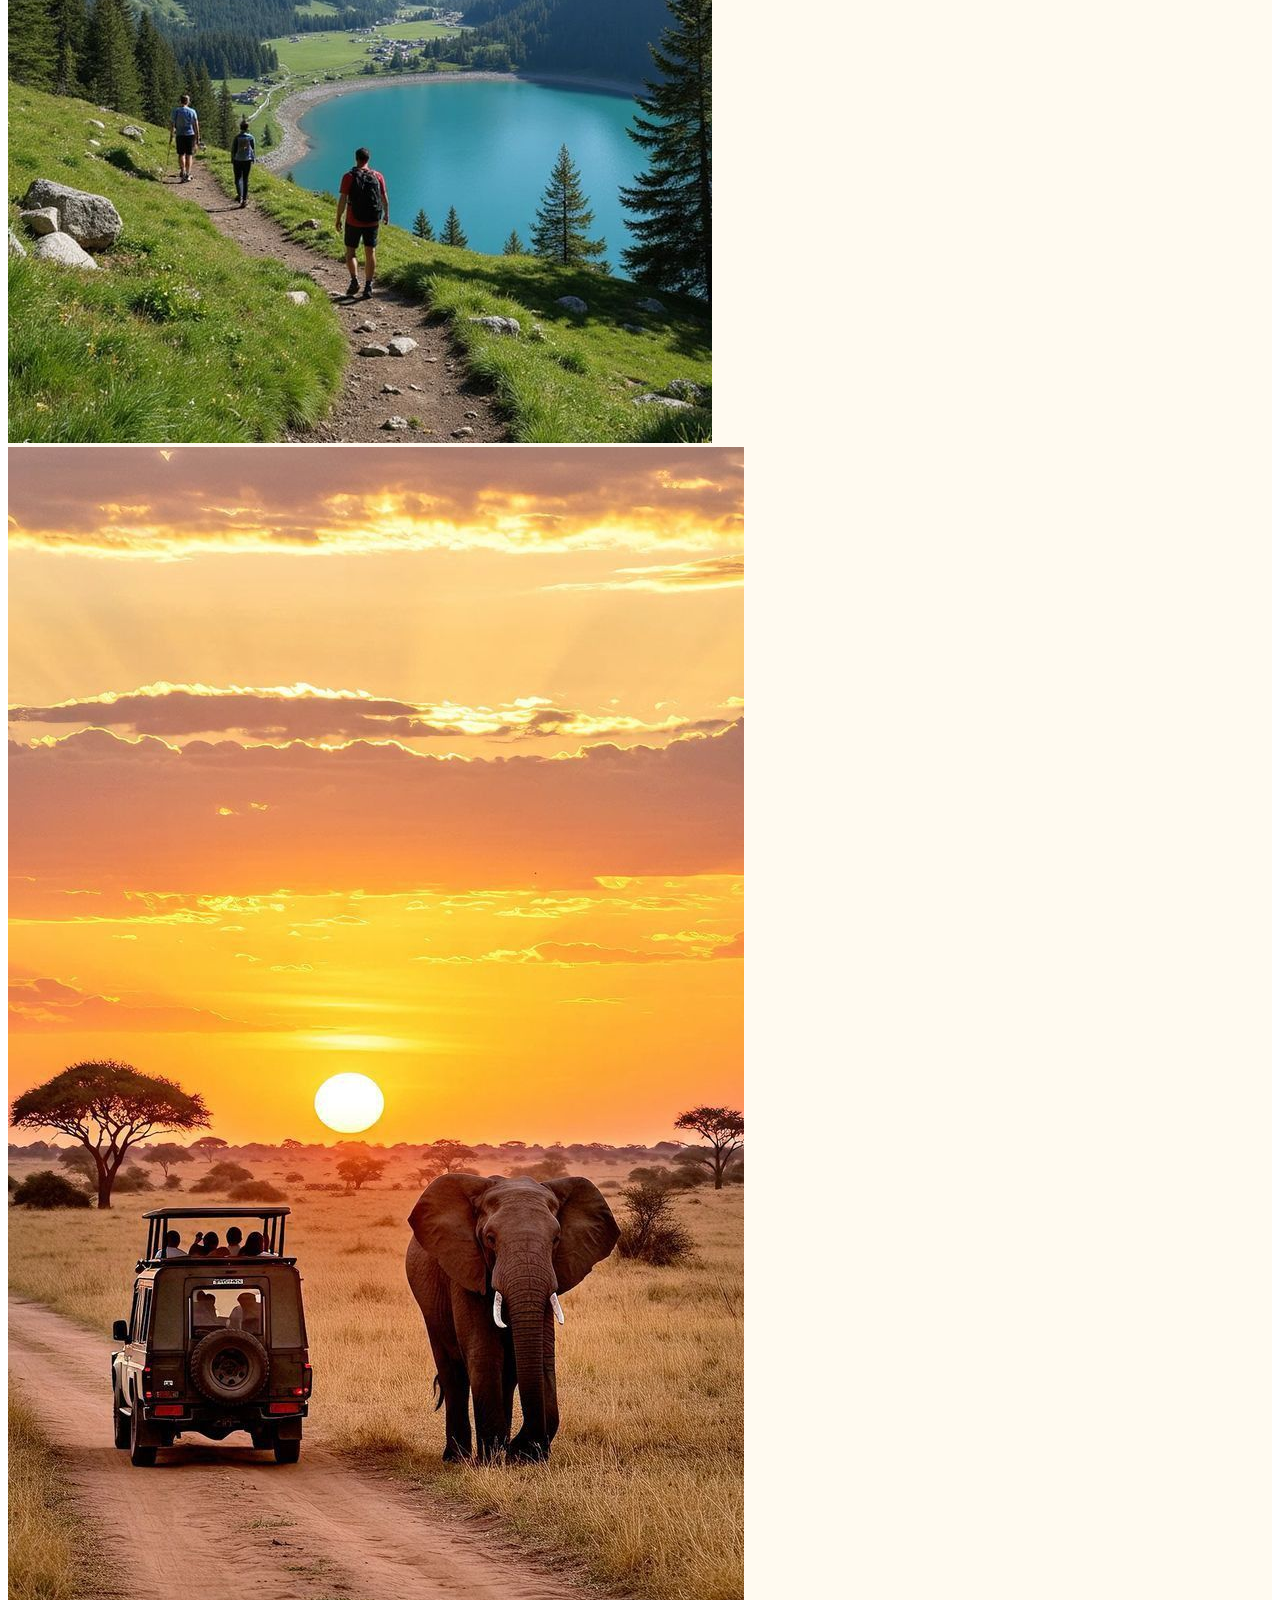
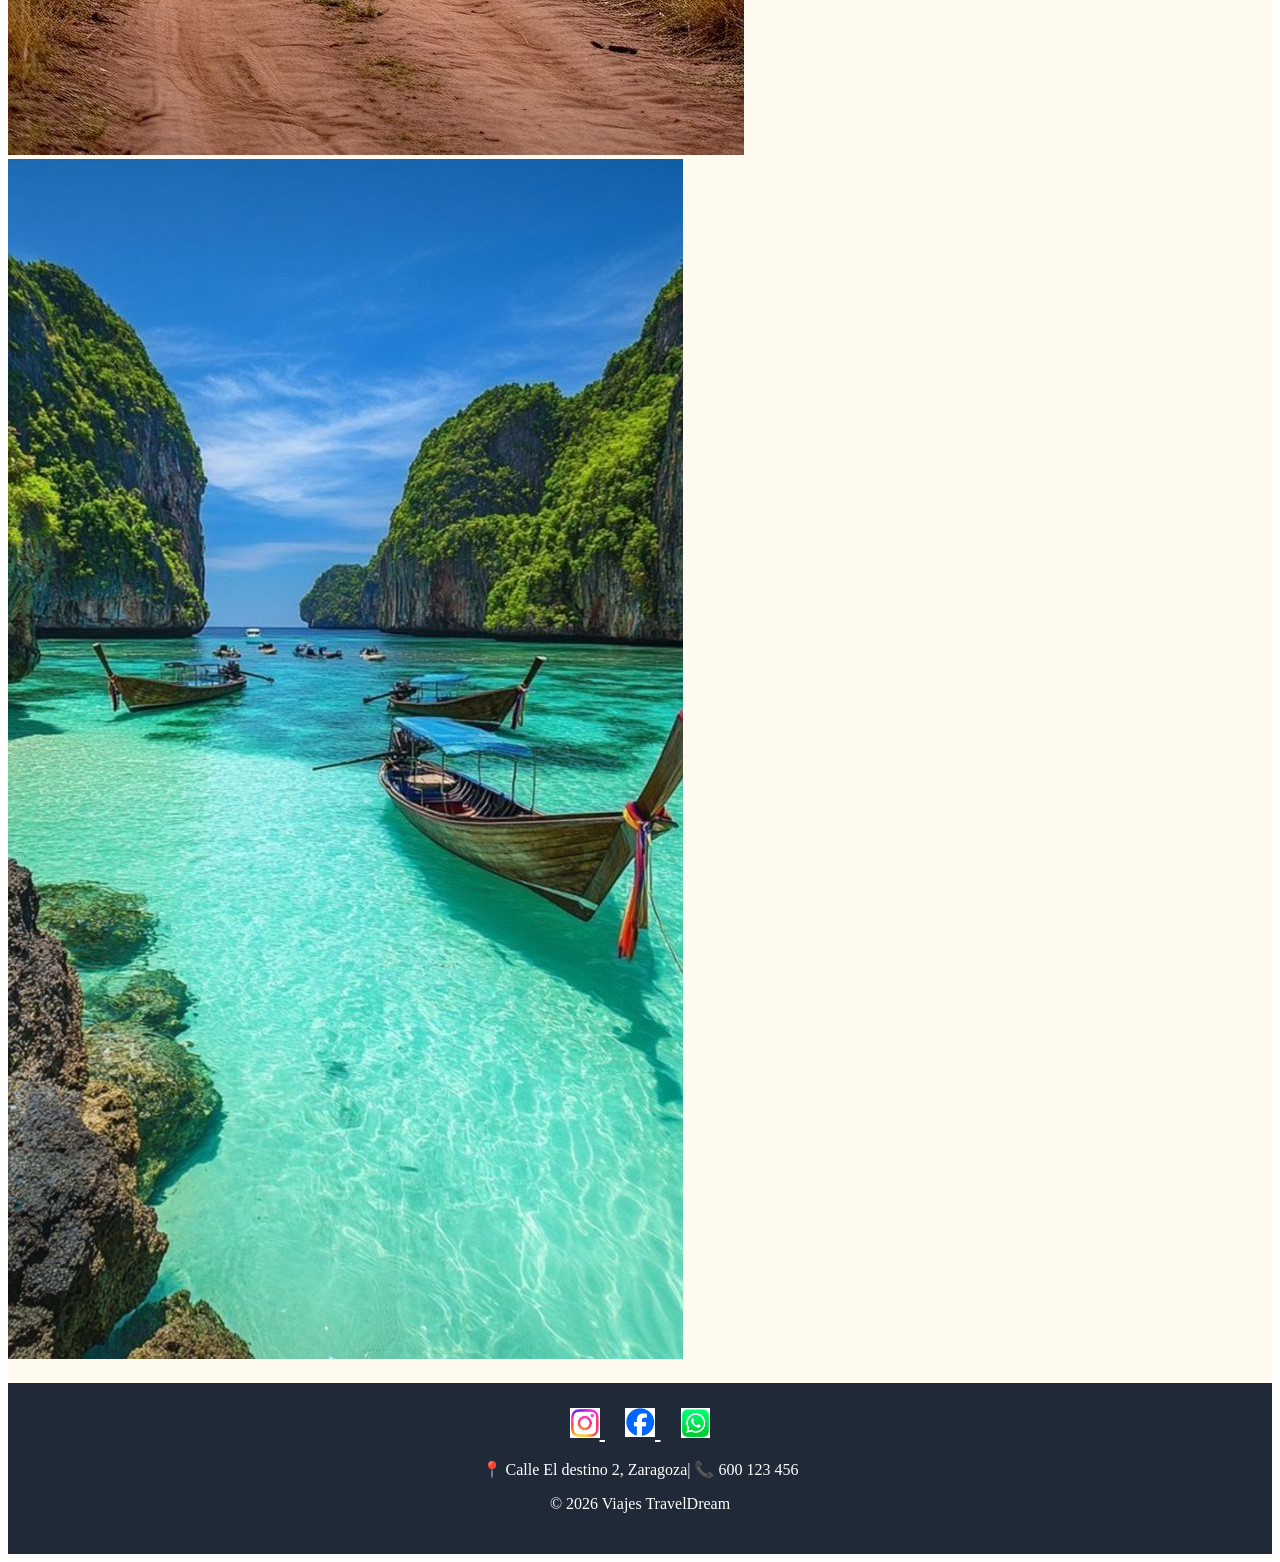
==== commit 7ed6799e: "Merge pull request #6 from Viajes-TravelDream/develop Release final: merge dev into main" ====
--- a/Index.html
+++ b/Index.html
@@ -25,7 +25,7 @@
         <nav class="nav">
             <ul>
                 <li><a href="Home.html" class="active">Home</a>
-                <li><a href="Destinos.html">Destination and prices</a></li>
+                <li><a href="Destinos y Precios.html">Destination and prices</a></li>
                 <li><a href="Reseñas.html">Reviews</a></li>
                 <li><a href="contacto.html">Contact</a></li>
             </ul>
@@ -86,8 +86,8 @@
         </section>
        
 
-        <section class="carousel">
-            <div class="carousel-track">
+        <section class="carousel-section">
+            <div class="carousel">
                 <img src="Imagénes/18.jpg" alt="Destinos">
                 <img src="Imagénes/19.jpg" alt="Destinos">
                 <img src="Imagénes/20.jpg" alt="Destinos">
--- a/CSS/styles.css
+++ b/CSS/styles.css
@@ -360,61 +360,4 @@
 
 .btn-book:hover {
     background-color: #264653;
-}
-/* RESEÑAAS */
-.review-form {
-  margin-top: 50px;
-  max-width: 400px;
-  margin-left: auto;
-  margin-right: auto;
-  background:#FFF9C4;
-  padding: 25px;
-  border-radius: 15px;
-  box-shadow: 0 10px 25px rgba(0,0,0,0.1);
-}
-
-.review-form h3 {
-  text-align: center;
-  margin-bottom: 20px;
-  color: #023e8a;
-}
-
-.review-form input,
-.review-form textarea {
-  width: 100%;
-  padding: 12px;
-  margin-bottom: 15px;
-  border-radius: 8px;
-  border: 1px solid #ccc;
-  font-family: inherit;
-}
-
-.review-form input:focus,
-.review-form textarea:focus {
-  outline: none;
-  border-color: #0096c7;
-}
-
-.review-form input:valid,
-.review-form textarea:valid {
-  border-color: green;
-}
-
-.review-form input:invalid,
-.review-form textarea:invalid {
-  border-color: red;
-}
-
-.review-form button {
-  width: 100%;
-  padding: 12px;
-  background: #0096c7;
-  color: white;
-  border: none;
-  border-radius: 8px;
-  cursor: pointer;
-}
-
-.review-form button:hover {
-  background: #0077b6;
-}
+}
